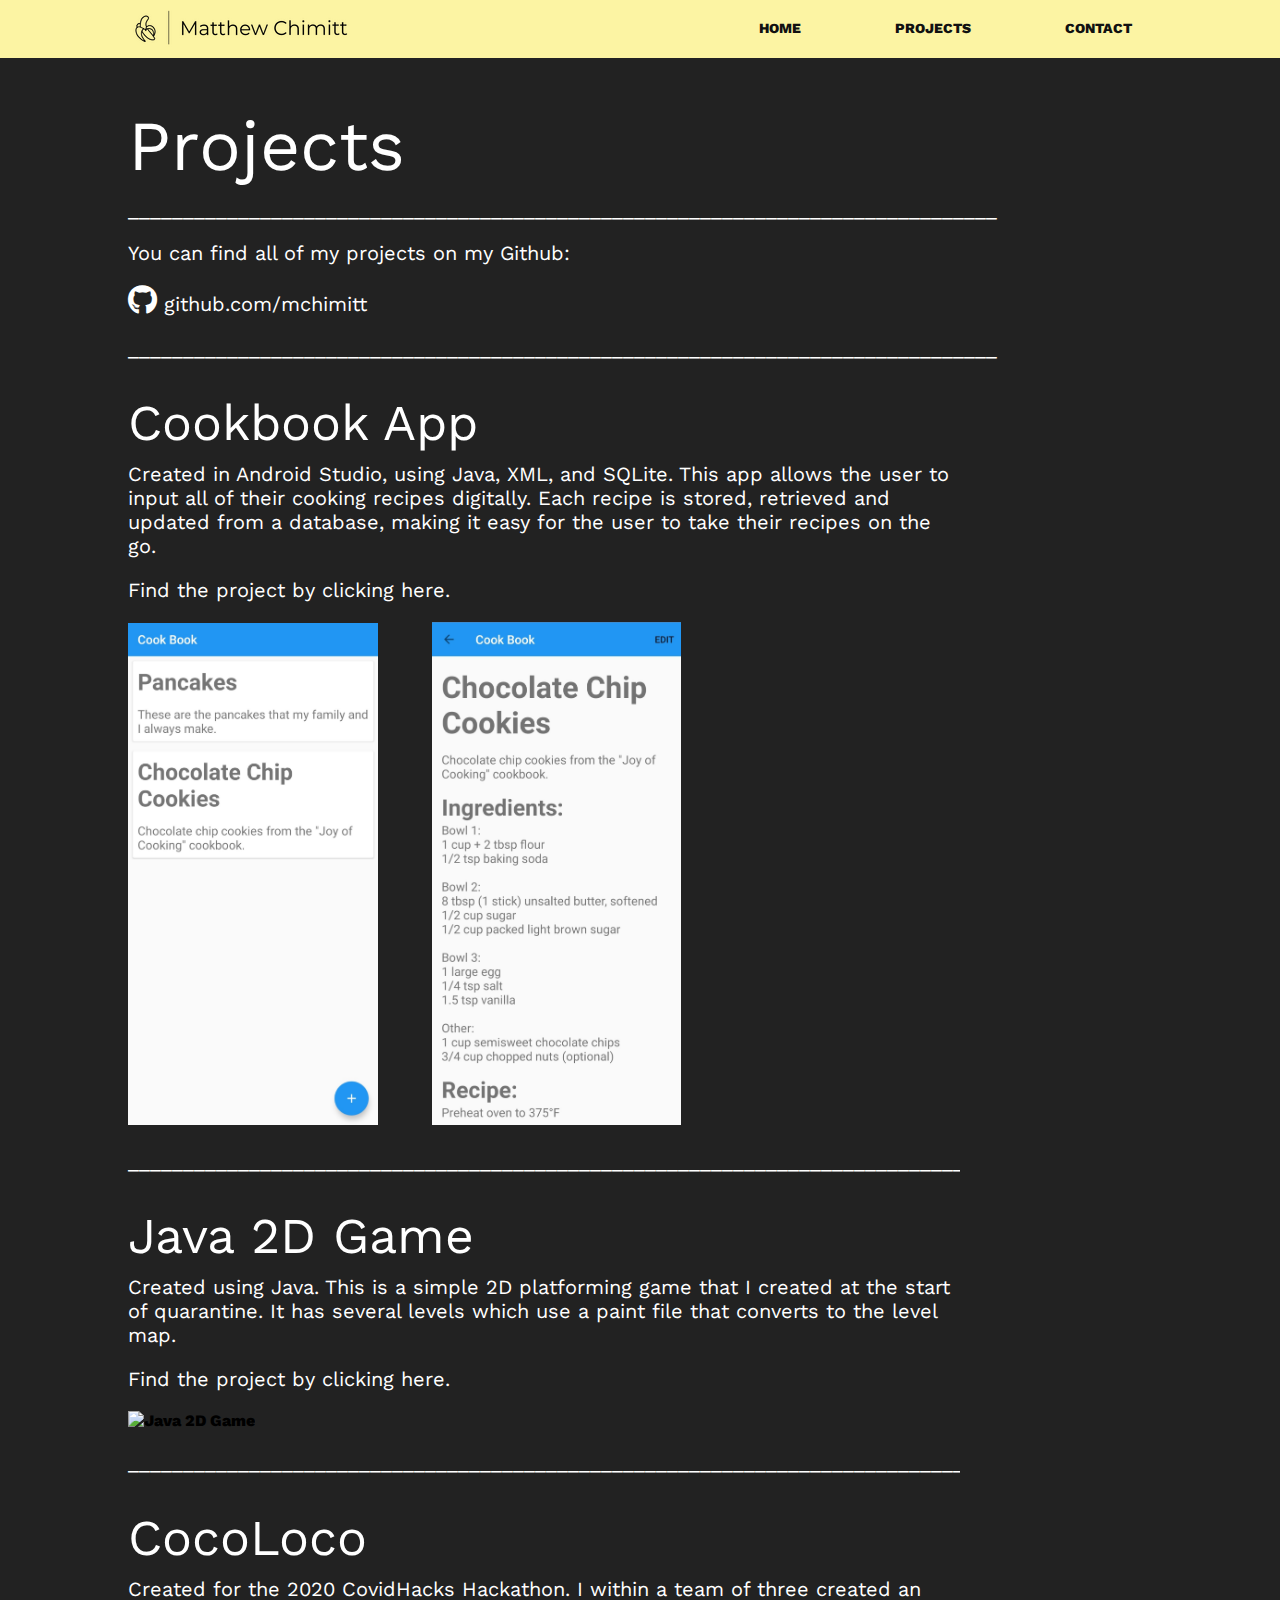
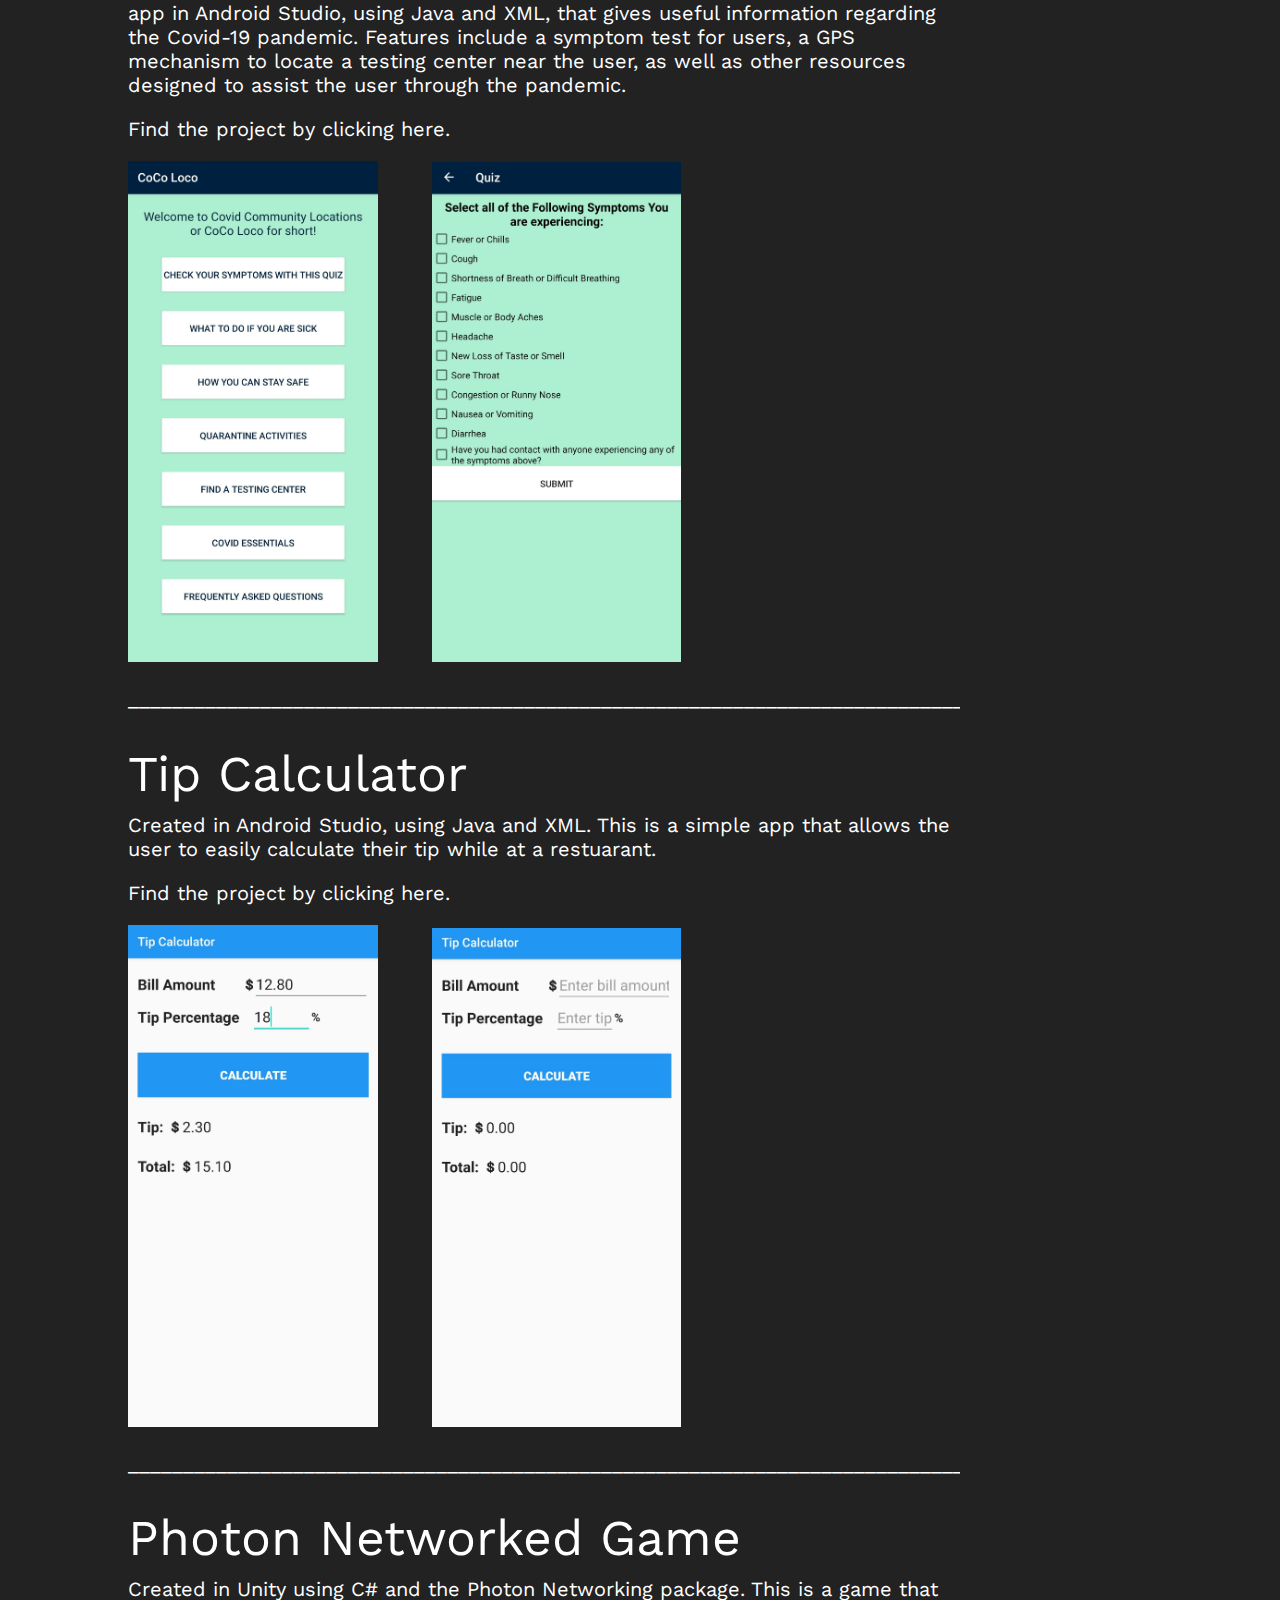
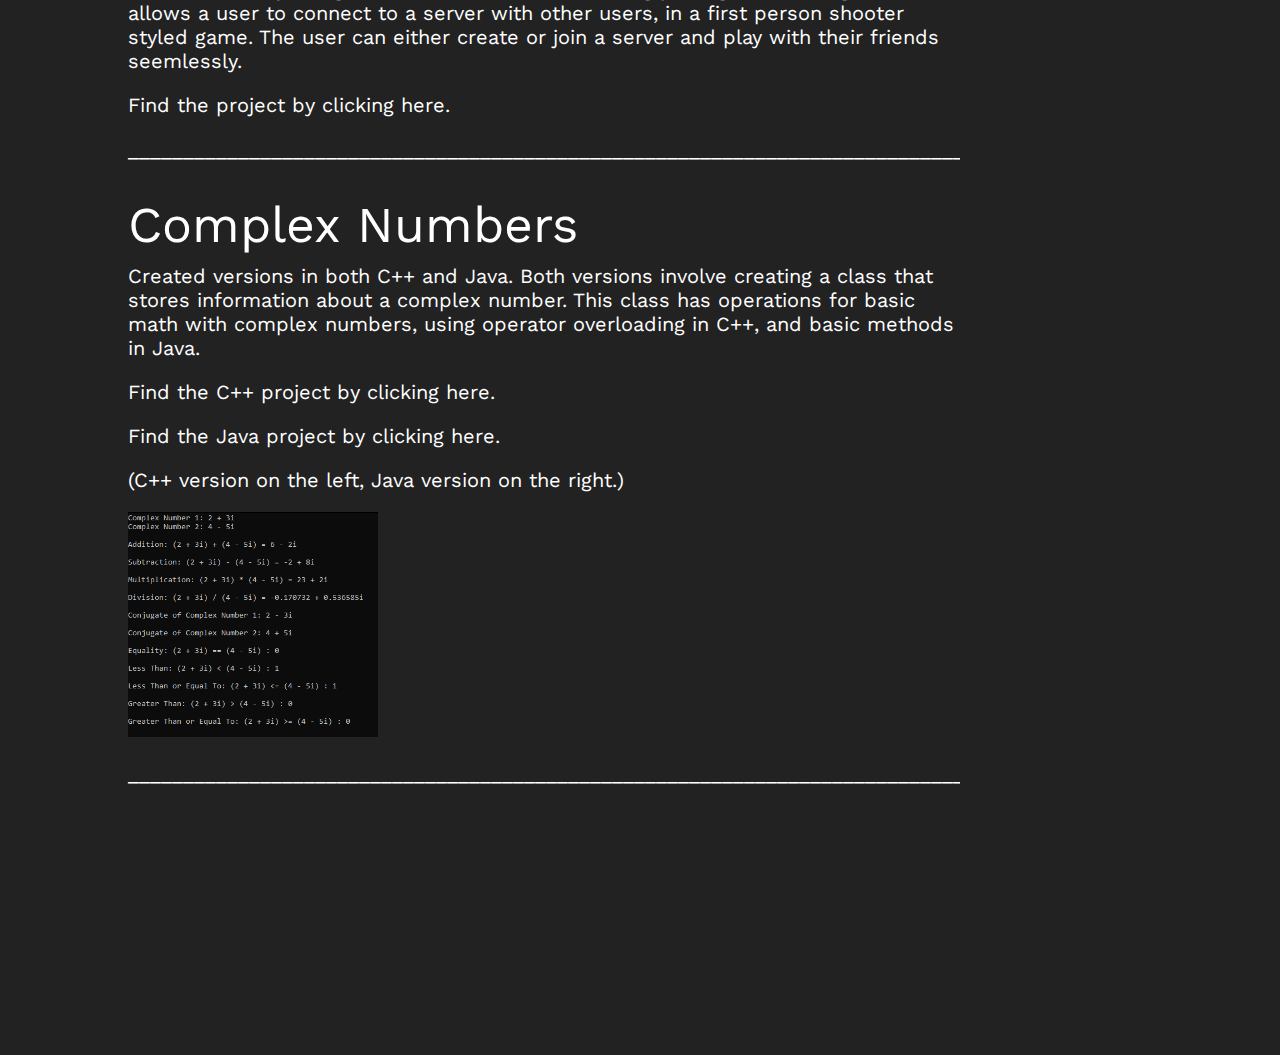
==== projects.html @ a4596c6a "Update projects.html" ====
<!DOCTYPE html>
<html lang="en">
<head>
    <meta charset="UTF-8">
    <meta http-equiv="X-UA-Compatible" content="IE=edge">
    <meta name="viewport" content="width=device-width, initial-scale=1.0">
    <link href = "https://fonts.googleapis.com/css?family-Work+San:300" >
    <link rel="stylesheet" href="main.css" type="text/css">
    <link rel="stylesheet" href="/css/all.min.css">
    <title>Projects</title>
</head>

<body>
    
    <header>
        <div class="container">
          <img src="sources/rsz_matthew_chimitt-logos_black.png" class="logo"></img>
    
          <nav>
            <ul>
              <li><a href="index.html">Home</a></li>
              <li><a href="projects.html">Projects</a></li>
              <li><a href="contact.html">Contact</a></li>
            </ul>
          </nav>
        </div>
    </header>
    <h1>Projects</h1>
    <p class="separator">_______________________________________________________________________________</p>
    <p>You can find all of my projects on my Github:</p>
    <p><a href="https://github.com/mchimitt"><i class="fab fa-github"></i> github.com/mchimitt</a> </p>
    <p class="separator">_______________________________________________________________________________</p>

    <div class="projects">

    <div class="projCookbook">
        <div class="projText">
            <h1>Cookbook App</h1>
            <p>Created in Android Studio, using Java, XML, and SQLite. This app allows the user to input all of their cooking recipes digitally. Each recipe is stored, retrieved and updated from a database, making it easy for the user to take their recipes on the go.</p>
            <p>Find the project by clicking here.</p>
        </div>
        <div class=projImages>
            <img class="cookbookImg1" src="sources/imgCookbook1.jpg" alt="Cookbook App">
            <img class="cookbookImg2" src="sources/imgCookbook2.jpg" alt="Cookbook App">
        </div>
    </div>
    <p class="separator">_______________________________________________________________________________</p>
    
    <div class="projJava2DGame">
        <div class="projText">
            <h1>Java 2D Game</h1>
            <p>Created using Java. This is a simple 2D platforming game that I created at the start of quarantine. It has several levels which use a paint file that converts to the level map.</p>
            <p>Find the project by clicking here.</p>
        </div>
        <div class=projImages>
            <img src="" alt="Java 2D Game">
            <!--TODO: GET PICTURES-->
        </div>
    </div>
    <p class="separator">_______________________________________________________________________________</p>
    
    <div class="projCocoLoco">
        <div class="projText">
            <h1>CocoLoco</h1>
            <p>Created for the 2020 CovidHacks Hackathon. I within a team of three created an app in Android Studio, using Java and XML, that gives useful information regarding the Covid-19 pandemic. Features include a symptom test for users, a GPS mechanism to locate a testing center near the user, as well as other resources designed to assist the user through the pandemic.</p>
            <p><a href="https://github.com/mchimitt/CoCo-Loco">Find the project by clicking here.</a></p>
        </div>
        <div class="projImages">
            <img src="sources/cocolocoimg1.jpg" alt="CocoLoco">
            <img src="sources/cocolocoimg2.jpg" alt="CocoLoco">
        </div>
    </div>
    <p class="separator">_______________________________________________________________________________</p>

    <div class="projTipCalculator">
        <div class="projText">
            <h1>Tip Calculator</h1>
            <p>Created in Android Studio, using Java and XML. This is a simple app that allows the user to easily calculate their tip while at a restuarant.</p>
            <p>Find the project by clicking here.</p>
        </div>
        <div class="projImages">
            <img src="sources/Tip Calculator 1.jpg" alt="Tip Calculator">
            <img src="sources/Tip Calculator 2.jpg" alt="Tip Calculator">
        </div>
    </div>
    <p class="separator">_______________________________________________________________________________</p>

    <div class="photonNetworkingGame">
        <div class="projText">
            <h1>Photon Networked Game</h1>
            <p>Created in Unity using C# and the Photon Networking package. This is a game that allows a user to connect to a server with other users, in a first person shooter styled game. The user can either create or join a server and play with their friends seemlessly.</p>
            <p>Find the project by clicking here.</p>
        </div>
        <div class="projImages">

        </div>
    </div>
    <p class="separator">_______________________________________________________________________________</p>

    <div class="complexNumbers">
        <div class="projText">
            <h1>Complex Numbers</h1>
            <p>Created versions in both C++ and Java. Both versions involve creating a class that stores information about a complex number. This class has operations for basic math with complex numbers, using operator overloading in C++, and basic methods in Java.</p>
            <p><a href="https://github.com/mchimitt/Complex-Numbers-C-Plus-Plus">Find the C++ project by clicking here.</a></p>
            <p>Find the Java project by clicking here.</p> 
            <p>(C++ version on the left, Java version on the right.)</p>
        </div>
        <div class="projImages">
            <img src="sources/Complex Number C++.PNG" alt="C++ Complex Number">
        </div>
    </div>
    <p class="separator">_______________________________________________________________________________</p>

    </div>
</body>
</html>
---- main.css ----
@import url('https://fonts.googleapis.com/css?family=Work+Sans:400,600'); 
body {
	margin: 0;
	background: #222;
	font-family: 'Work Sans', sans-serif;
	font-weight: 800;
    padding-bottom: 250px;
}


.container {
	width: 80%;
	margin: 0 auto;
  /* FOR A SEMI WORKING STICKY NAVIGATION BAR, PUT position: fixed HERE */
  /* KINDA BREAKS THE NAV BAR THOUGH SO TREAD WITH CAUTION */
}

header {
  background: #FCF4A3;
}

header::after {
  content: '';
  display: table;
  clear: both;
}

.logo {
  float: left;
  padding: 10px 0;
}

nav {
  float: right;
}

nav ul, ul {
  margin: 0;
  padding: 0;
  list-style: none;
}

nav li {
  display: inline-block;
  margin-left: 70px;
  padding-top: 18px;

  position: relative;
}

nav a {
  color: rgb(17, 17, 17);
  text-decoration: none;
  text-transform: uppercase;
  font-size: 14px;
}

nav a:hover {
  color: #000;
}

nav a::before {
  content: '';
  display: block;
  height: 5px;
  background-color: #444;

  position: absolute;
  top: 0;
  width: 0%;

  transition: all ease-in-out 250ms;
}

nav a:hover::before {
  width: 100%;
}

h1{
    color:white;
    font-size: 70px;
    padding-left: 10%;
    margin-bottom: -10px;
    font-weight: normal;
}

p{
    color: white;
    padding-left: 10%;
    margin-right: 25%;  
    font-size: 20px;
    font-weight: normal;
    overflow: -moz-hidden-unscrollable;
}

li{
    display: inline-block;
    margin-right: 20px;
    padding-top: 18px;
  
    position: relative;
}

i{
    font-size: 30px;
    color: white;

}

.separator{
  color: white;
  padding-left: 10%;
  margin-right: 25%;  
  font-size: 20px;
  font-weight: normal;
  overflow: -moz-hidden-unscrollable;
}

#portfolioIcons{
    margin-left: 10%;
}

.profile_pic{
    float: right;
    width:20%;
    height:20%;
    padding-left: 50px;
    margin-right: 15%;
}

.info{
    overflow: auto;
}

a:hover { text-decoration: none; }    
a:active { text-decoration: none; }
a{
    text-decoration: none;
    color: white;
}

div.projects h1{
    color:white;
    font-size: 50px;
}

div.projects img {
    width:30%;
    height:30%;
    margin-right: 50px;
}

div.projects p{
    overflow: auto;
    margin-right: 25%;  
}

div.projImages {
    margin-left: 10%;
    margin-right: 25%;
}

::-webkit-scrollbar{
    width: 12px;
}

::-webkit-scrollbar-thumb{
    background: #FCF4A3;
    border-radius: 6px;
}
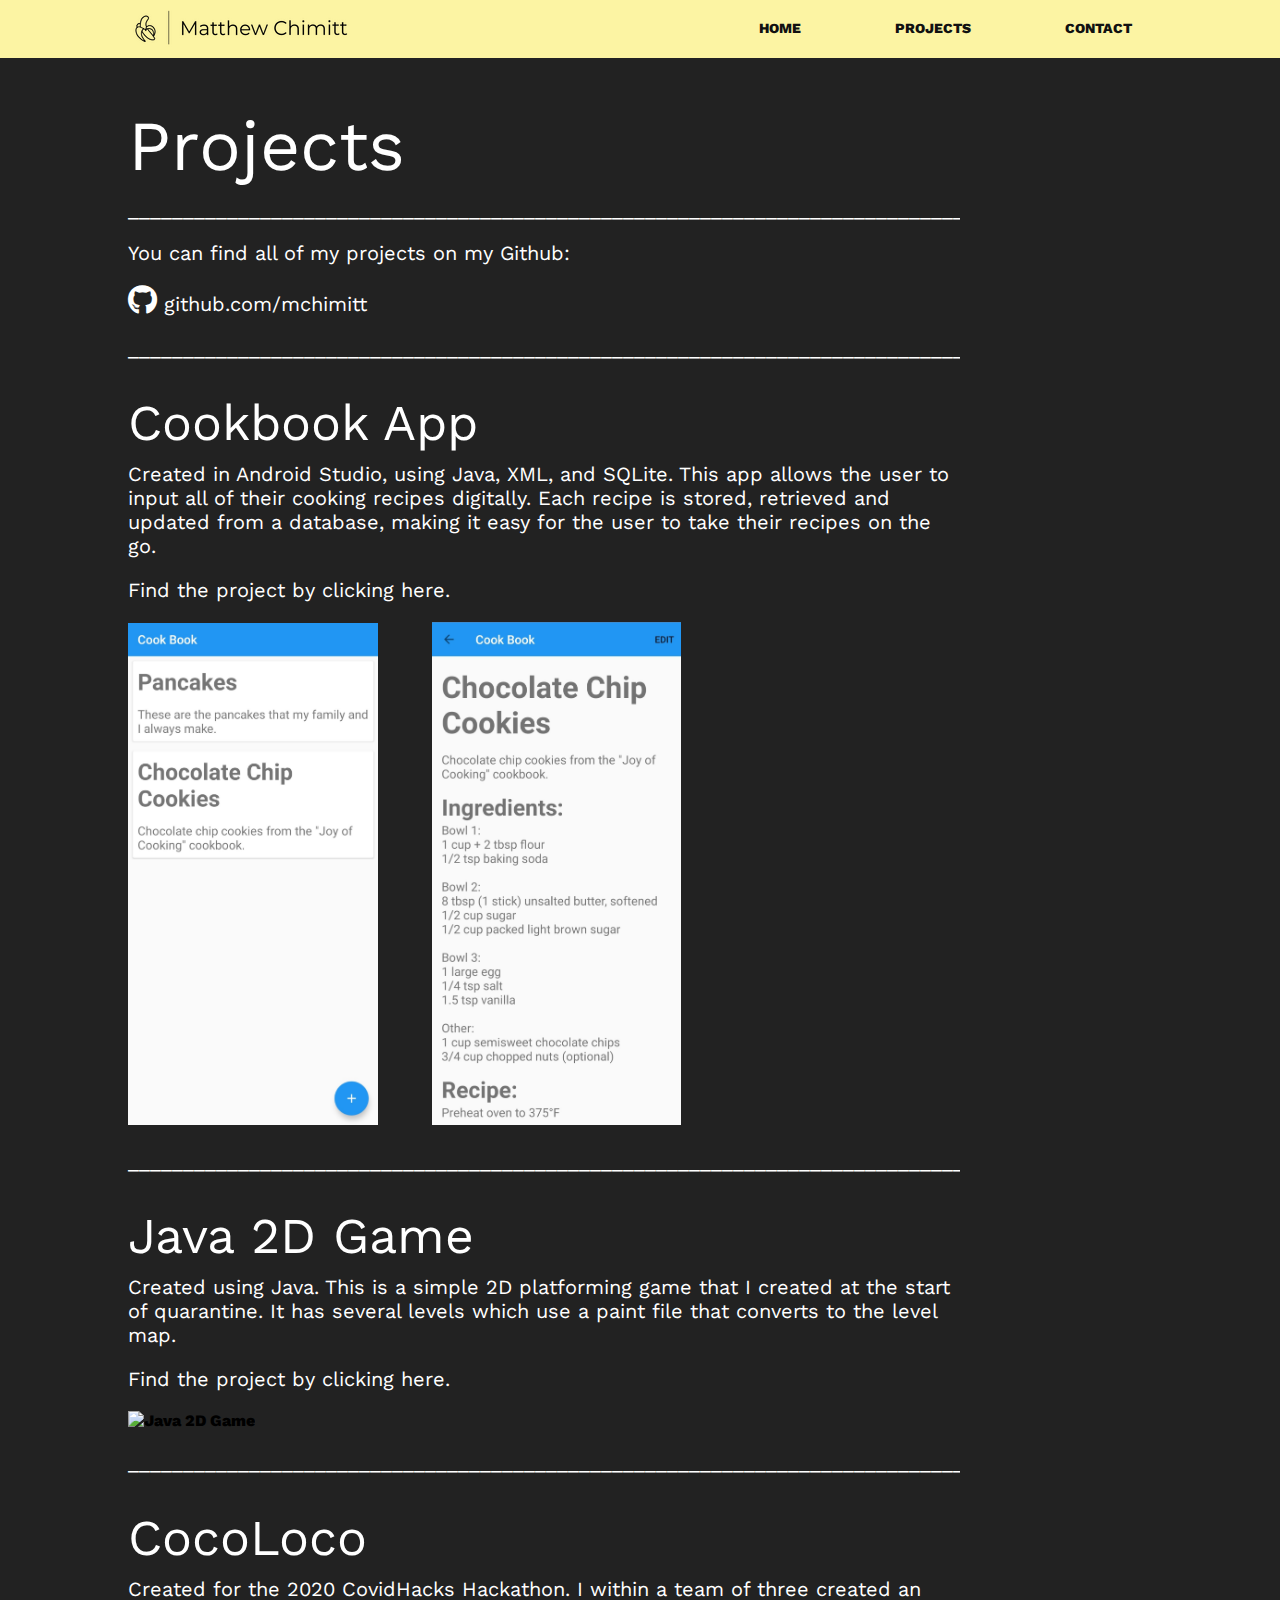
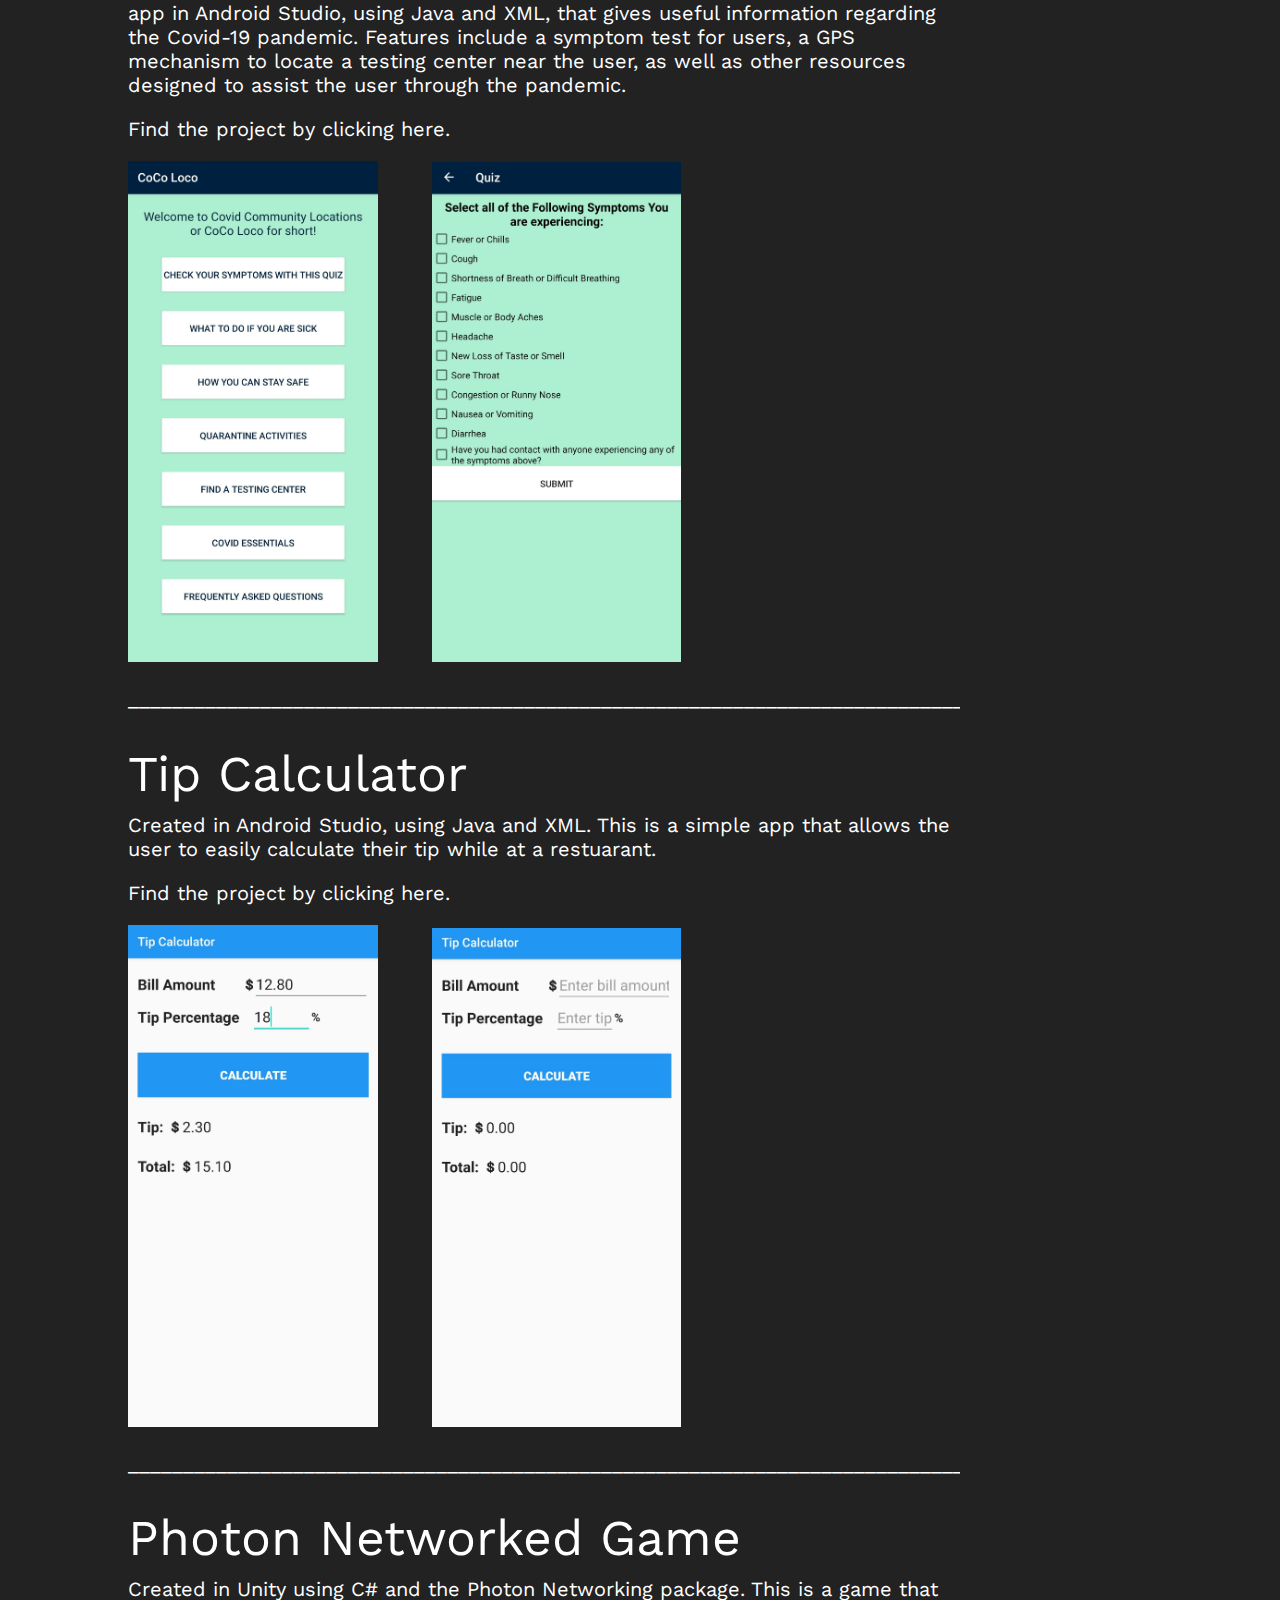
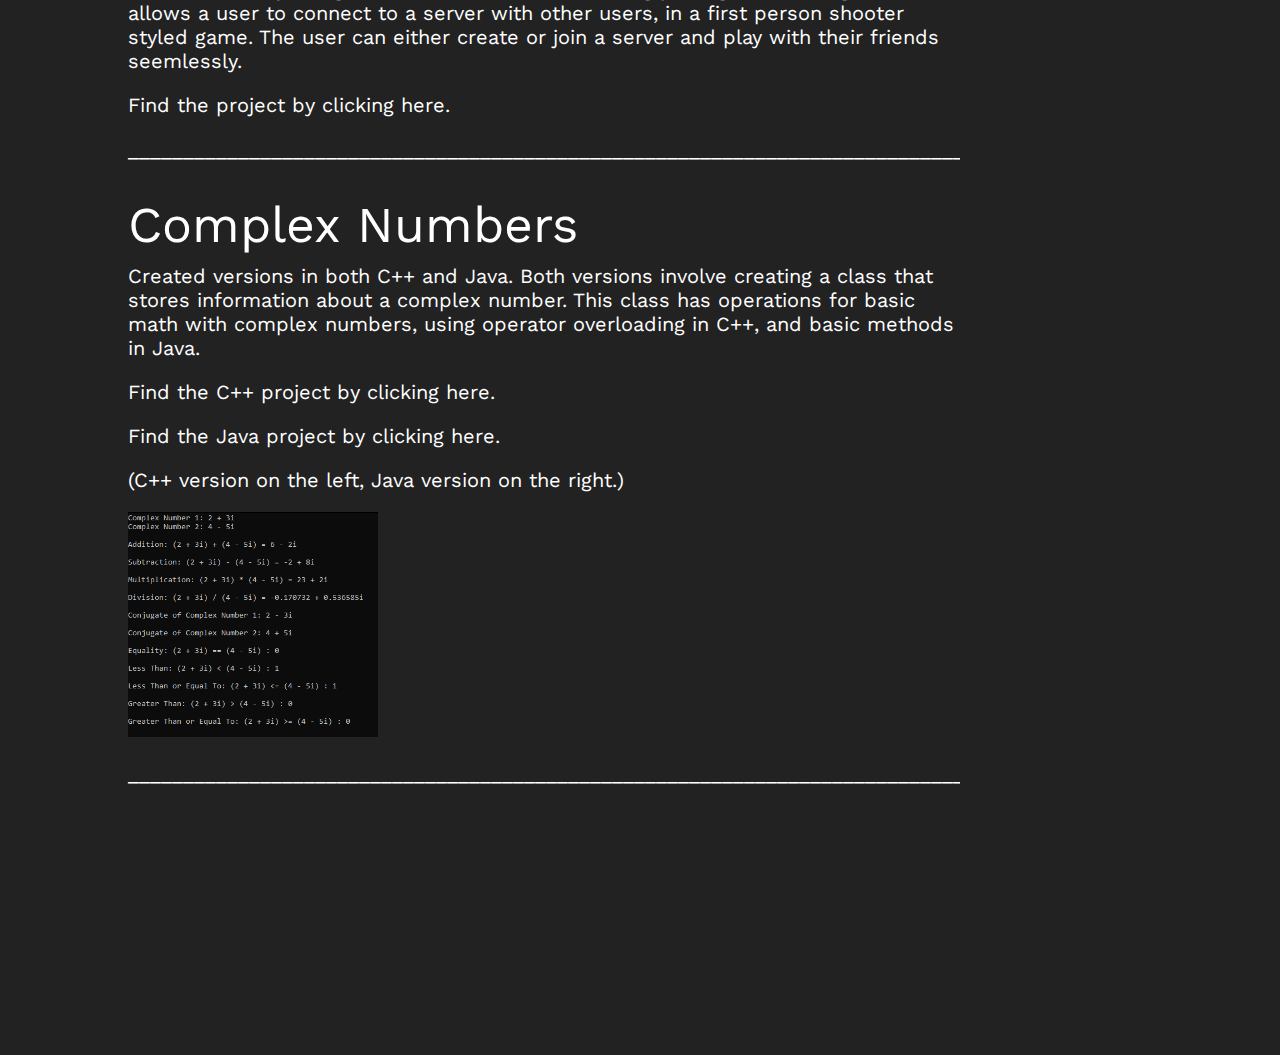
==== commit 0ef9d323: "Update projects.html" ====
--- a/projects.html
+++ b/projects.html
@@ -26,10 +26,10 @@
         </div>
     </header>
     <h1>Projects</h1>
-    <p class="separator">_______________________________________________________________________________</p>
+    <div class="separator"><p>_______________________________________________________________________________</p></div>
     <p>You can find all of my projects on my Github:</p>
     <p><a href="https://github.com/mchimitt"><i class="fab fa-github"></i> github.com/mchimitt</a> </p>
-    <p class="separator">_______________________________________________________________________________</p>
+    <div class="separator"><p>_______________________________________________________________________________</p></div>
 
     <div class="projects">
 
@@ -44,7 +44,7 @@
             <img class="cookbookImg2" src="sources/imgCookbook2.jpg" alt="Cookbook App">
         </div>
     </div>
-    <p class="separator">_______________________________________________________________________________</p>
+    <div class="separator"><p>_______________________________________________________________________________</p></div>
     
     <div class="projJava2DGame">
         <div class="projText">
@@ -57,7 +57,7 @@
             <!--TODO: GET PICTURES-->
         </div>
     </div>
-    <p class="separator">_______________________________________________________________________________</p>
+    <div class="separator"><p>_______________________________________________________________________________</p></div>
     
     <div class="projCocoLoco">
         <div class="projText">
@@ -70,7 +70,7 @@
             <img src="sources/cocolocoimg2.jpg" alt="CocoLoco">
         </div>
     </div>
-    <p class="separator">_______________________________________________________________________________</p>
+    <div class="separator"><p>_______________________________________________________________________________</p></div>
 
     <div class="projTipCalculator">
         <div class="projText">
@@ -83,7 +83,7 @@
             <img src="sources/Tip Calculator 2.jpg" alt="Tip Calculator">
         </div>
     </div>
-    <p class="separator">_______________________________________________________________________________</p>
+    <div class="separator"><p>_______________________________________________________________________________</p></div>
 
     <div class="photonNetworkingGame">
         <div class="projText">
@@ -95,7 +95,7 @@
 
         </div>
     </div>
-    <p class="separator">_______________________________________________________________________________</p>
+    <div class="separator"><p>_______________________________________________________________________________</p></div>
 
     <div class="complexNumbers">
         <div class="projText">
@@ -109,8 +109,8 @@
             <img src="sources/Complex Number C++.PNG" alt="C++ Complex Number">
         </div>
     </div>
-    <p class="separator">_______________________________________________________________________________</p>
-
+    <div class="separator"><p>_______________________________________________________________________________</p></div>
+    
     </div>
 </body>
 </html>
--- a/main.css
+++ b/main.css
@@ -90,7 +90,7 @@
     margin-right: 25%;  
     font-size: 20px;
     font-weight: normal;
-    overflow: -moz-hidden-unscrollable;
+    overflow: hidden;
 }
 
 li{
@@ -105,15 +105,6 @@
     font-size: 30px;
     color: white;
 
-}
-
-.separator{
-  color: white;
-  padding-left: 10%;
-  margin-right: 25%;  
-  font-size: 20px;
-  font-weight: normal;
-  overflow: -moz-hidden-unscrollable;
 }
 
 #portfolioIcons{
@@ -151,7 +142,7 @@
 }
 
 div.projects p{
-    overflow: auto;
+    overflow: clip;
     margin-right: 25%;  
 }
 
@@ -169,5 +160,16 @@
     border-radius: 6px;
 }
 
+/*
+div.separator {
+    color: white;
+    padding-left: 10%;
+    
+    margin-right: 25%;  
+    font-size: 20px;
+    font-weight: normal;
+    overflow: hidden;
+}
+*/
 
 
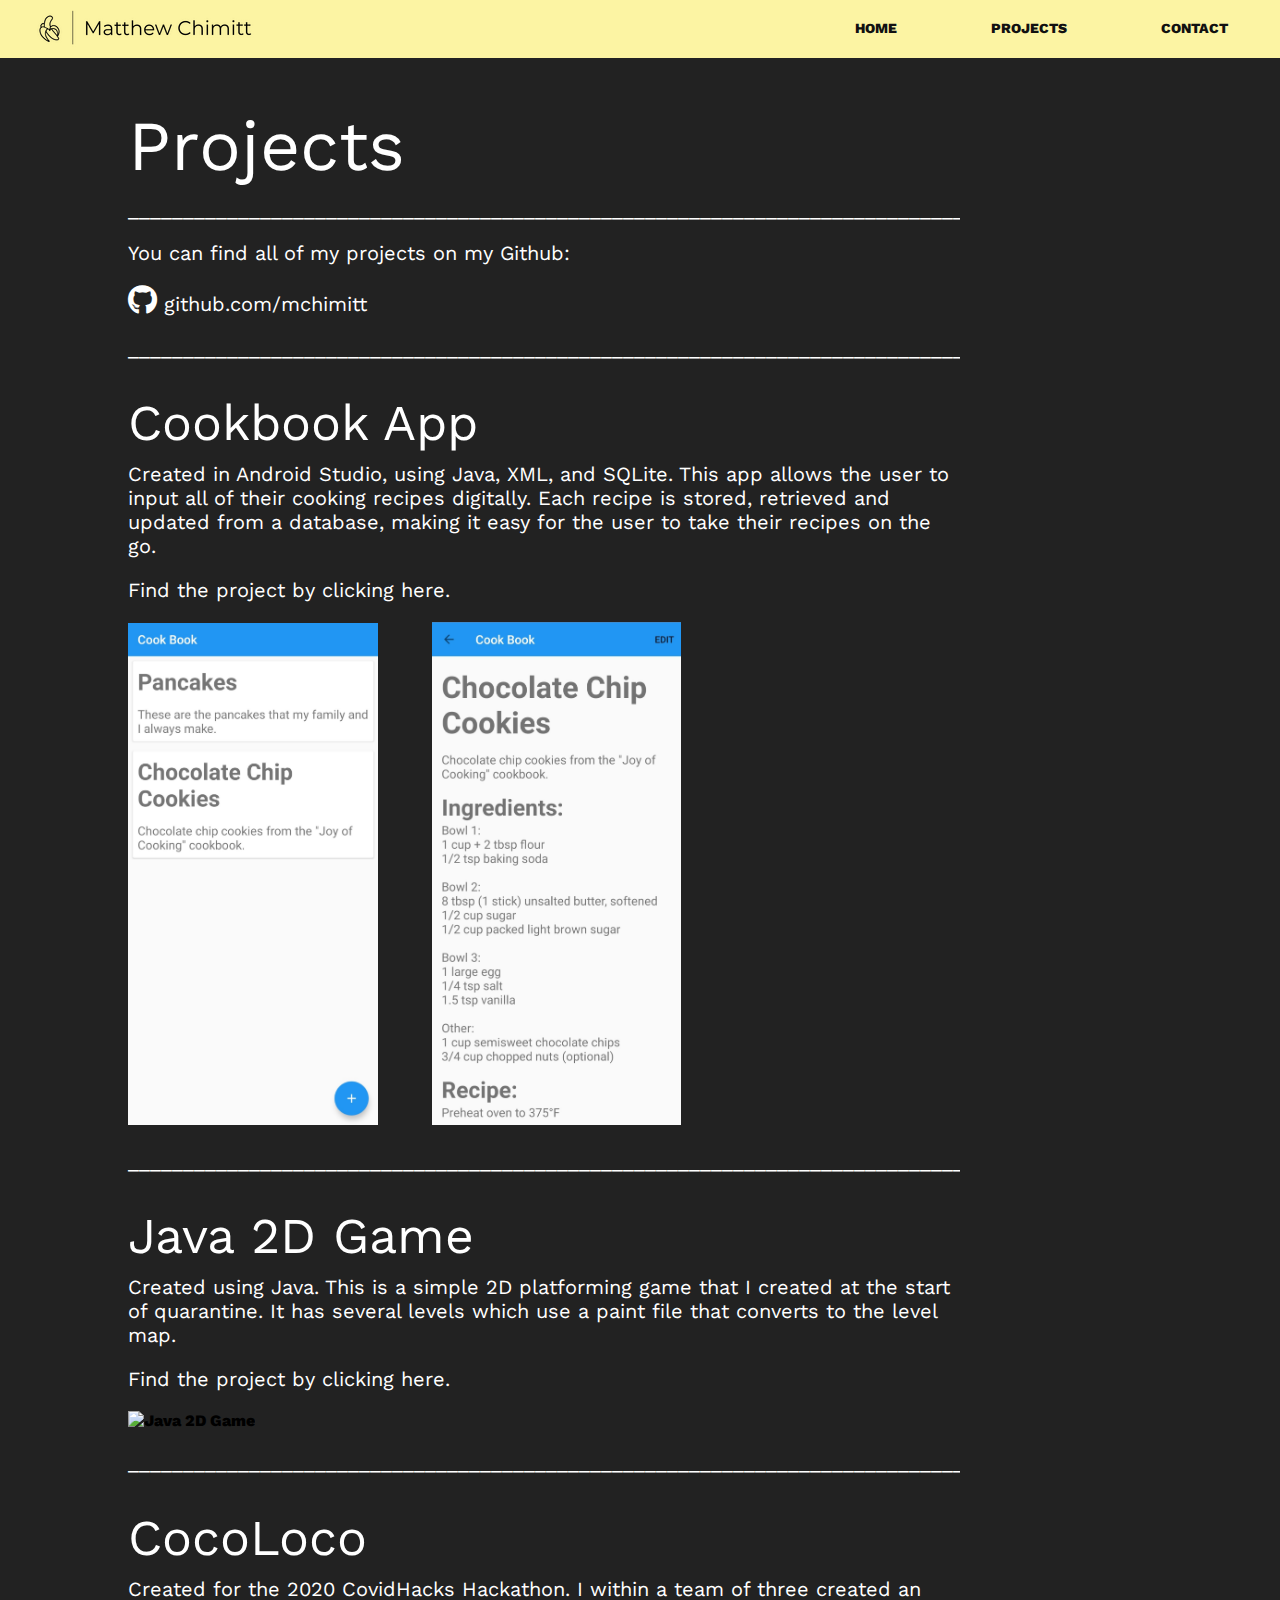
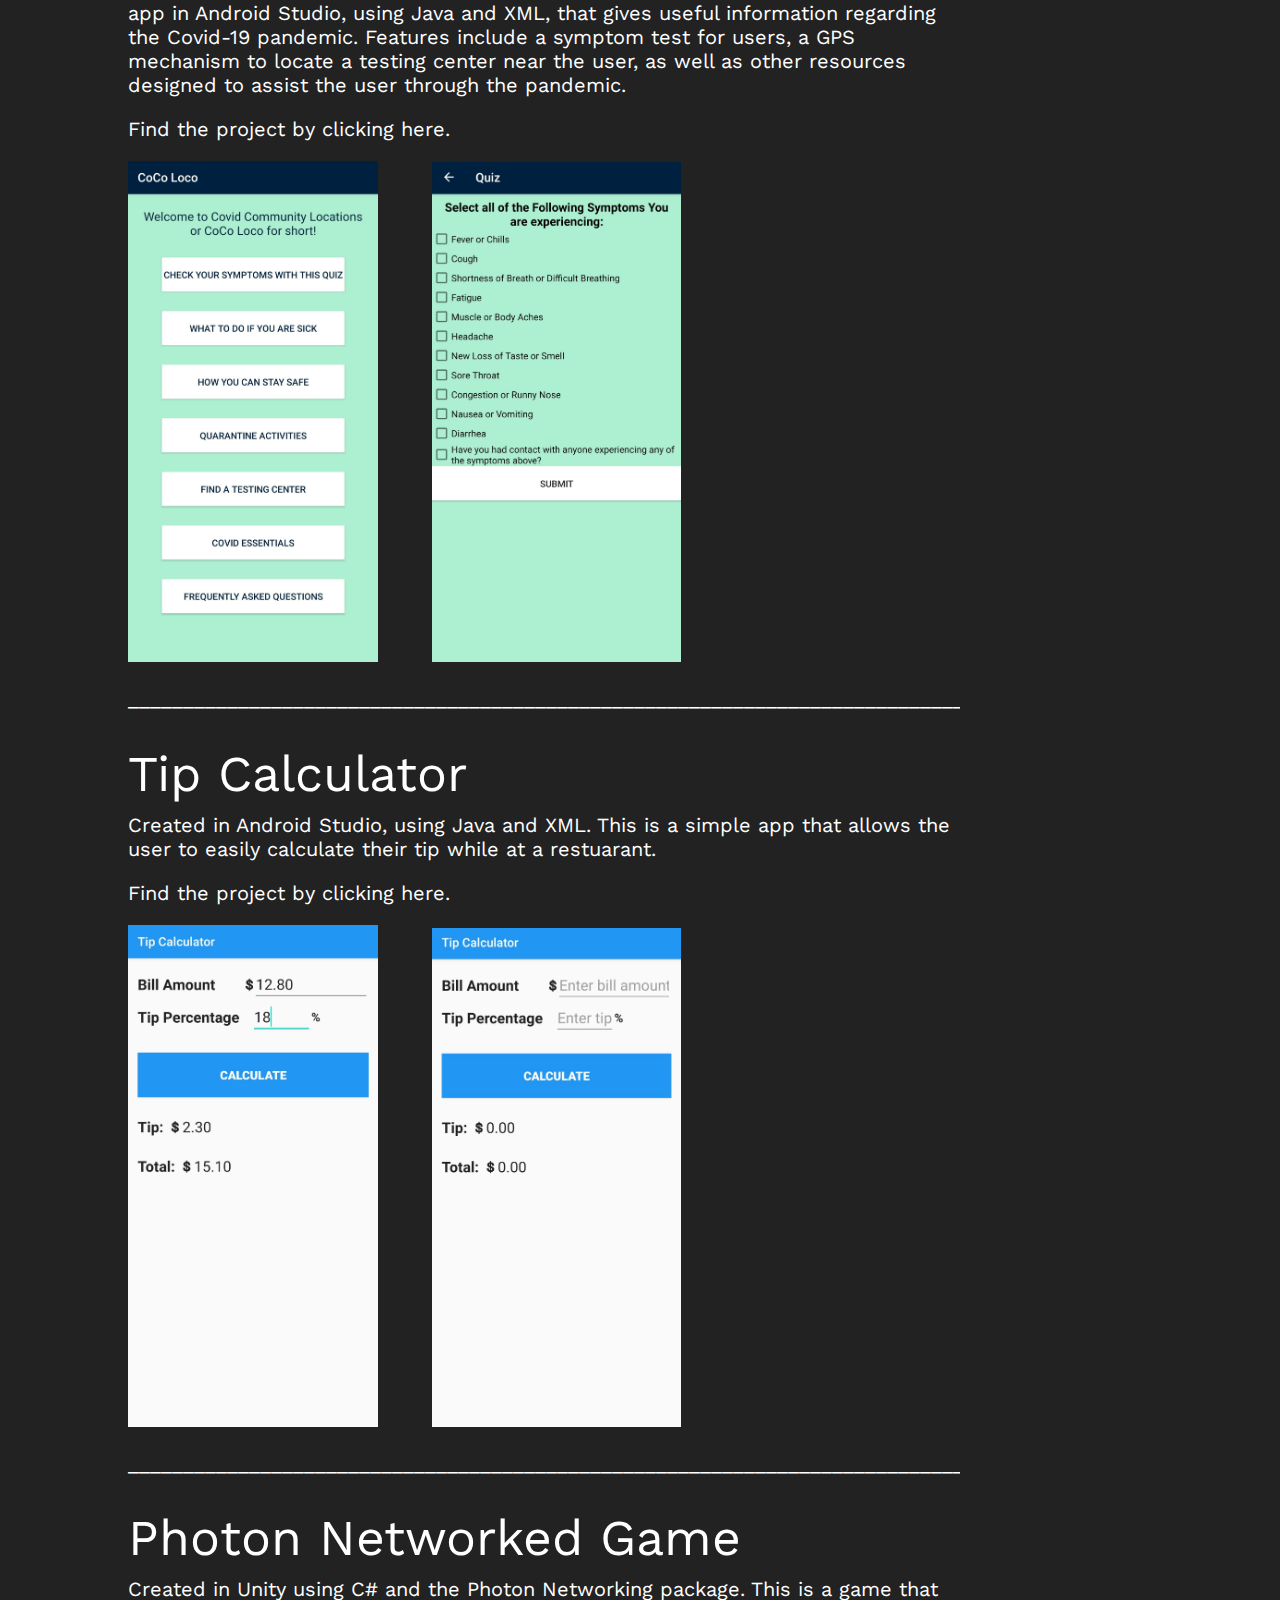
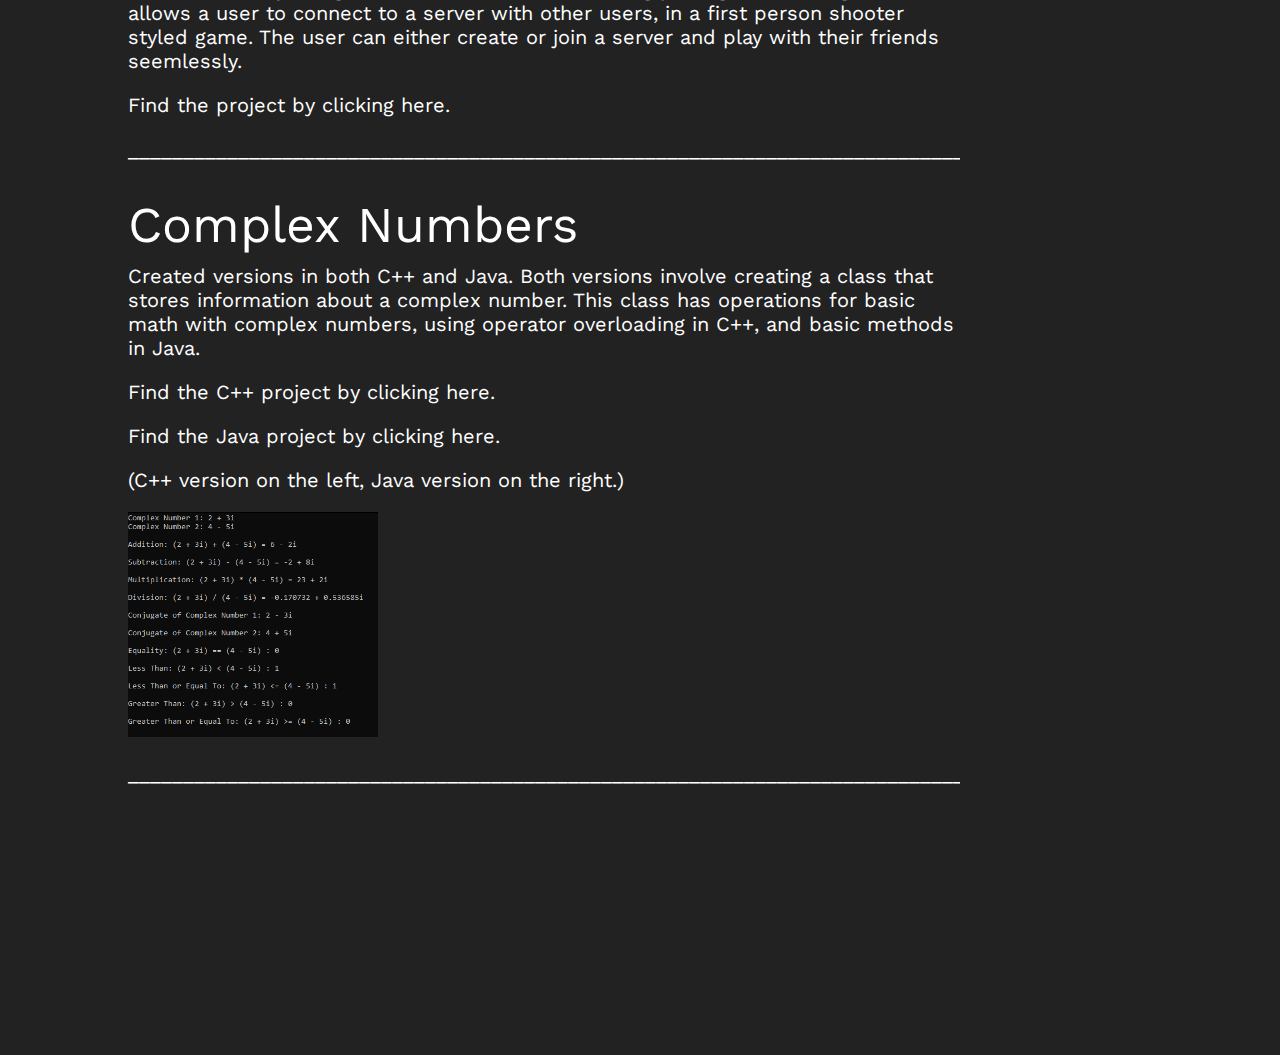
==== commit 9fb7be5d: "Updated projects.html" ====
--- a/projects.html
+++ b/projects.html
@@ -50,7 +50,7 @@
         <div class="projText">
             <h1>Java 2D Game</h1>
             <p>Created using Java. This is a simple 2D platforming game that I created at the start of quarantine. It has several levels which use a paint file that converts to the level map.</p>
-            <p>Find the project by clicking here.</p>
+            <p><a href="https://github.com/mchimitt/Java2DGame">Find the project by clicking here.</a></p>
         </div>
         <div class=projImages>
             <img src="" alt="Java 2D Game">
--- a/main.css
+++ b/main.css
@@ -9,7 +9,7 @@
 
 
 .container {
-	width: 80%;
+	width: 95%;
 	margin: 0 auto;
   /* FOR A SEMI WORKING STICKY NAVIGATION BAR, PUT position: fixed HERE */
   /* KINDA BREAKS THE NAV BAR THOUGH SO TREAD WITH CAUTION */
@@ -32,6 +32,7 @@
 
 nav {
   float: right;
+  
 }
 
 nav ul, ul {
@@ -44,6 +45,7 @@
   display: inline-block;
   margin-left: 70px;
   padding-top: 18px;
+  padding-bottom: 18px;
 
   position: relative;
 }
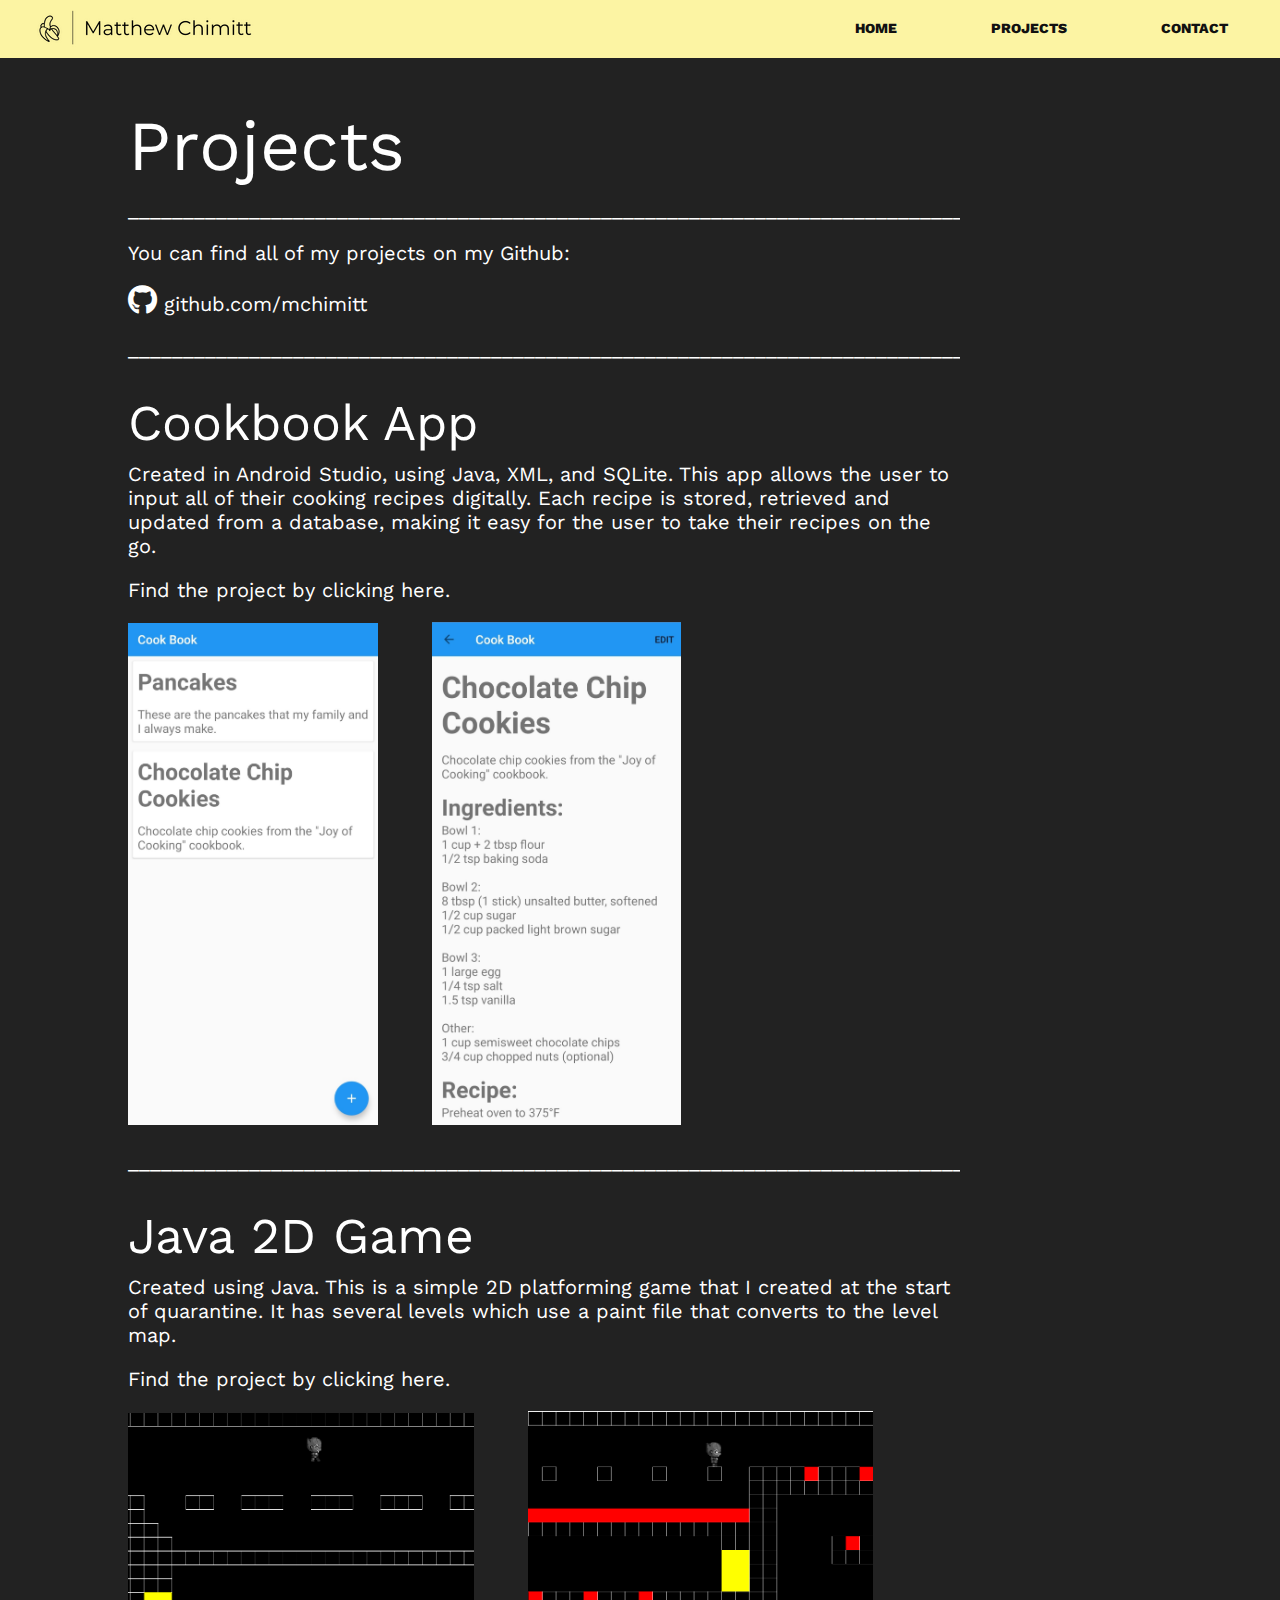
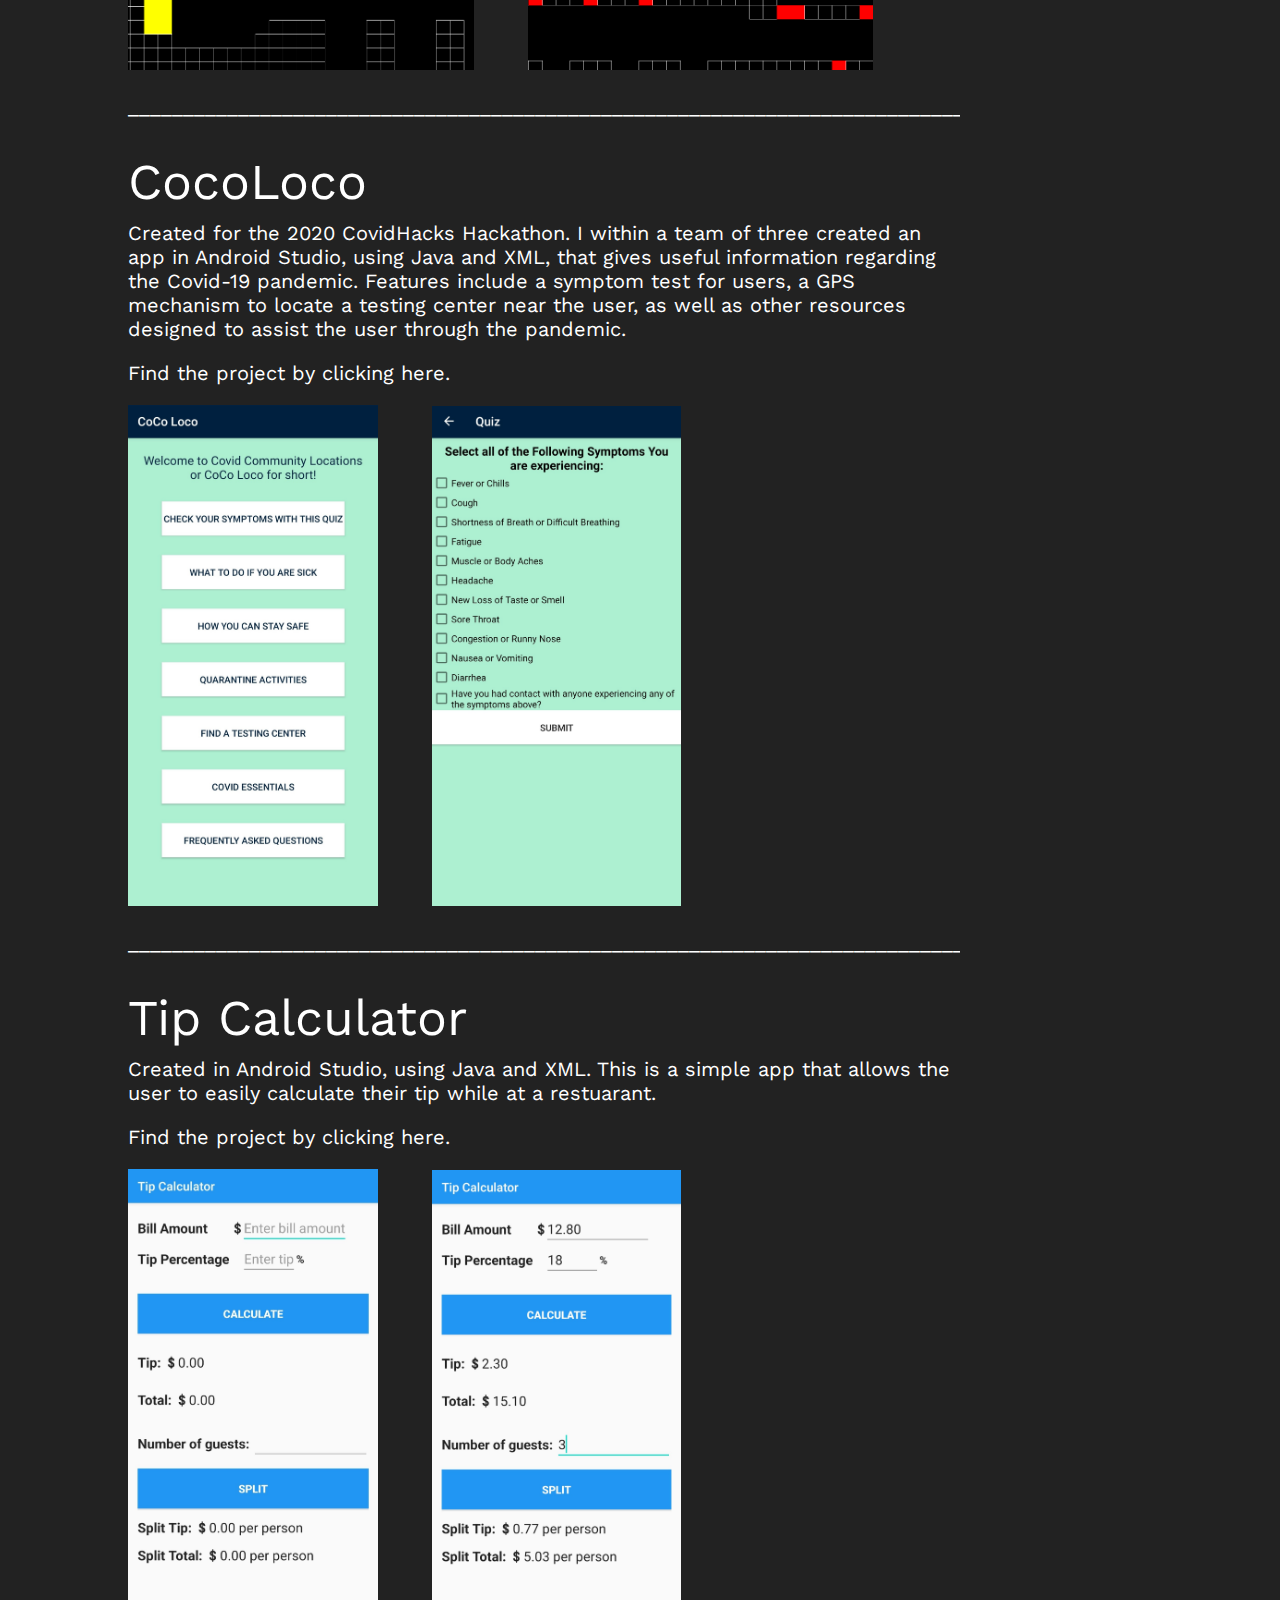
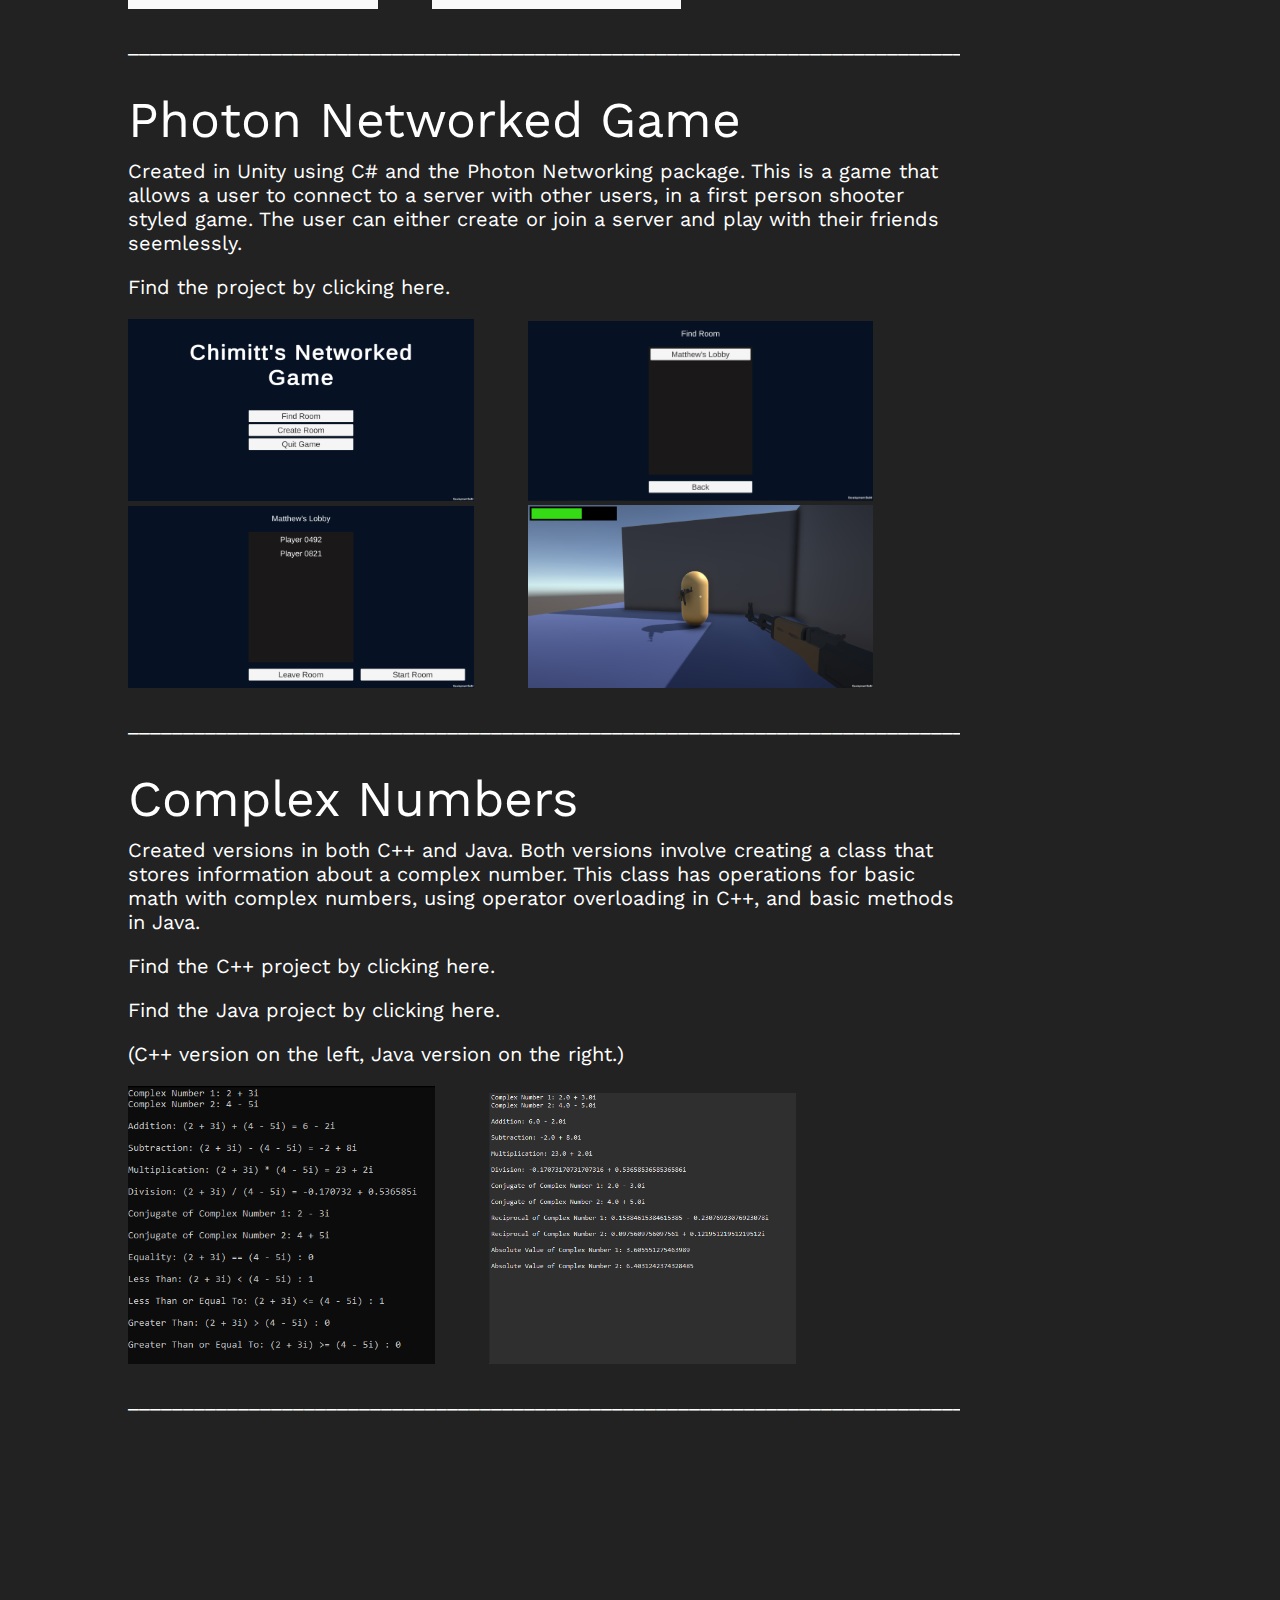
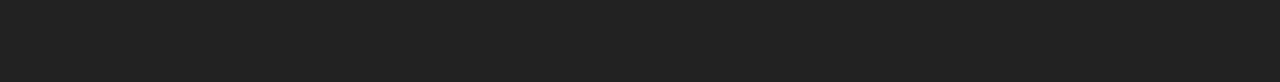
==== commit 48a28a80: "Updated images and styles" ====
--- a/projects.html
+++ b/projects.html
@@ -37,9 +37,9 @@
         <div class="projText">
             <h1>Cookbook App</h1>
             <p>Created in Android Studio, using Java, XML, and SQLite. This app allows the user to input all of their cooking recipes digitally. Each recipe is stored, retrieved and updated from a database, making it easy for the user to take their recipes on the go.</p>
-            <p>Find the project by clicking here.</p>
+            <p><a href="https://github.com/mchimitt/CookBook">Find the project by clicking here.</a></p>
         </div>
-        <div class=projImages>
+        <div class=mobileImages>
             <img class="cookbookImg1" src="sources/imgCookbook1.jpg" alt="Cookbook App">
             <img class="cookbookImg2" src="sources/imgCookbook2.jpg" alt="Cookbook App">
         </div>
@@ -52,9 +52,9 @@
             <p>Created using Java. This is a simple 2D platforming game that I created at the start of quarantine. It has several levels which use a paint file that converts to the level map.</p>
             <p><a href="https://github.com/mchimitt/Java2DGame">Find the project by clicking here.</a></p>
         </div>
-        <div class=projImages>
-            <img src="" alt="Java 2D Game">
-            <!--TODO: GET PICTURES-->
+        <div class=gameImages>
+            <img src="sources/java2dgame1.PNG" alt="Java 2D Game">
+            <img src="sources/java2dgame2.PNG" alt="Java 2D Game">
         </div>
     </div>
     <div class="separator"><p>_______________________________________________________________________________</p></div>
@@ -65,7 +65,7 @@
             <p>Created for the 2020 CovidHacks Hackathon. I within a team of three created an app in Android Studio, using Java and XML, that gives useful information regarding the Covid-19 pandemic. Features include a symptom test for users, a GPS mechanism to locate a testing center near the user, as well as other resources designed to assist the user through the pandemic.</p>
             <p><a href="https://github.com/mchimitt/CoCo-Loco">Find the project by clicking here.</a></p>
         </div>
-        <div class="projImages">
+        <div class="mobileImages">
             <img src="sources/cocolocoimg1.jpg" alt="CocoLoco">
             <img src="sources/cocolocoimg2.jpg" alt="CocoLoco">
         </div>
@@ -76,9 +76,9 @@
         <div class="projText">
             <h1>Tip Calculator</h1>
             <p>Created in Android Studio, using Java and XML. This is a simple app that allows the user to easily calculate their tip while at a restuarant.</p>
-            <p>Find the project by clicking here.</p>
+            <p><a href="https://github.com/mchimitt/TipCalculator">Find the project by clicking here.</a></p>
         </div>
-        <div class="projImages">
+        <div class="mobileImages">
             <img src="sources/Tip Calculator 1.jpg" alt="Tip Calculator">
             <img src="sources/Tip Calculator 2.jpg" alt="Tip Calculator">
         </div>
@@ -89,10 +89,15 @@
         <div class="projText">
             <h1>Photon Networked Game</h1>
             <p>Created in Unity using C# and the Photon Networking package. This is a game that allows a user to connect to a server with other users, in a first person shooter styled game. The user can either create or join a server and play with their friends seemlessly.</p>
-            <p>Find the project by clicking here.</p>
+            <p><a href="https://github.com/mchimitt/Photon-Networked-Game">Find the project by clicking here.</a></p>
         </div>
-        <div class="projImages">
-
+        <div class="gameImages">
+            <img src="sources/photon1.PNG">
+            <img src="sources/photon2.PNG">
+        </div>
+        <div class="gameImages">
+            <img src="sources/photon3.PNG">
+            <img src="sources/photon4.PNG">
         </div>
     </div>
     <div class="separator"><p>_______________________________________________________________________________</p></div>
@@ -102,11 +107,12 @@
             <h1>Complex Numbers</h1>
             <p>Created versions in both C++ and Java. Both versions involve creating a class that stores information about a complex number. This class has operations for basic math with complex numbers, using operator overloading in C++, and basic methods in Java.</p>
             <p><a href="https://github.com/mchimitt/Complex-Numbers-C-Plus-Plus">Find the C++ project by clicking here.</a></p>
-            <p>Find the Java project by clicking here.</p> 
+            <p><a href="https://github.com/mchimitt/Complex-Numbers-Java">Find the Java project by clicking here.</a></p> 
             <p>(C++ version on the left, Java version on the right.)</p>
         </div>
         <div class="projImages">
-            <img src="sources/Complex Number C++.PNG" alt="C++ Complex Number">
+            <img src="sources/Complex Number C++.PNG" alt="C++ Complex Number" >
+            <img class="complexjava" src="sources/Complex Numbers Java.PNG" alt="Java Complex Number" >
         </div>
     </div>
     <div class="separator"><p>_______________________________________________________________________________</p></div>
--- a/main.css
+++ b/main.css
@@ -150,7 +150,17 @@
 
 div.projImages {
     margin-left: 10%;
+    margin-right: 10%;
+}
+
+div.mobileImages {
+    margin-left: 10%;
     margin-right: 25%;
+}
+
+div.gameImages {
+    margin-left: 10%;
+    margin-right: auto;
 }
 
 ::-webkit-scrollbar{
@@ -173,5 +183,3 @@
     overflow: hidden;
 }
 */
-
-
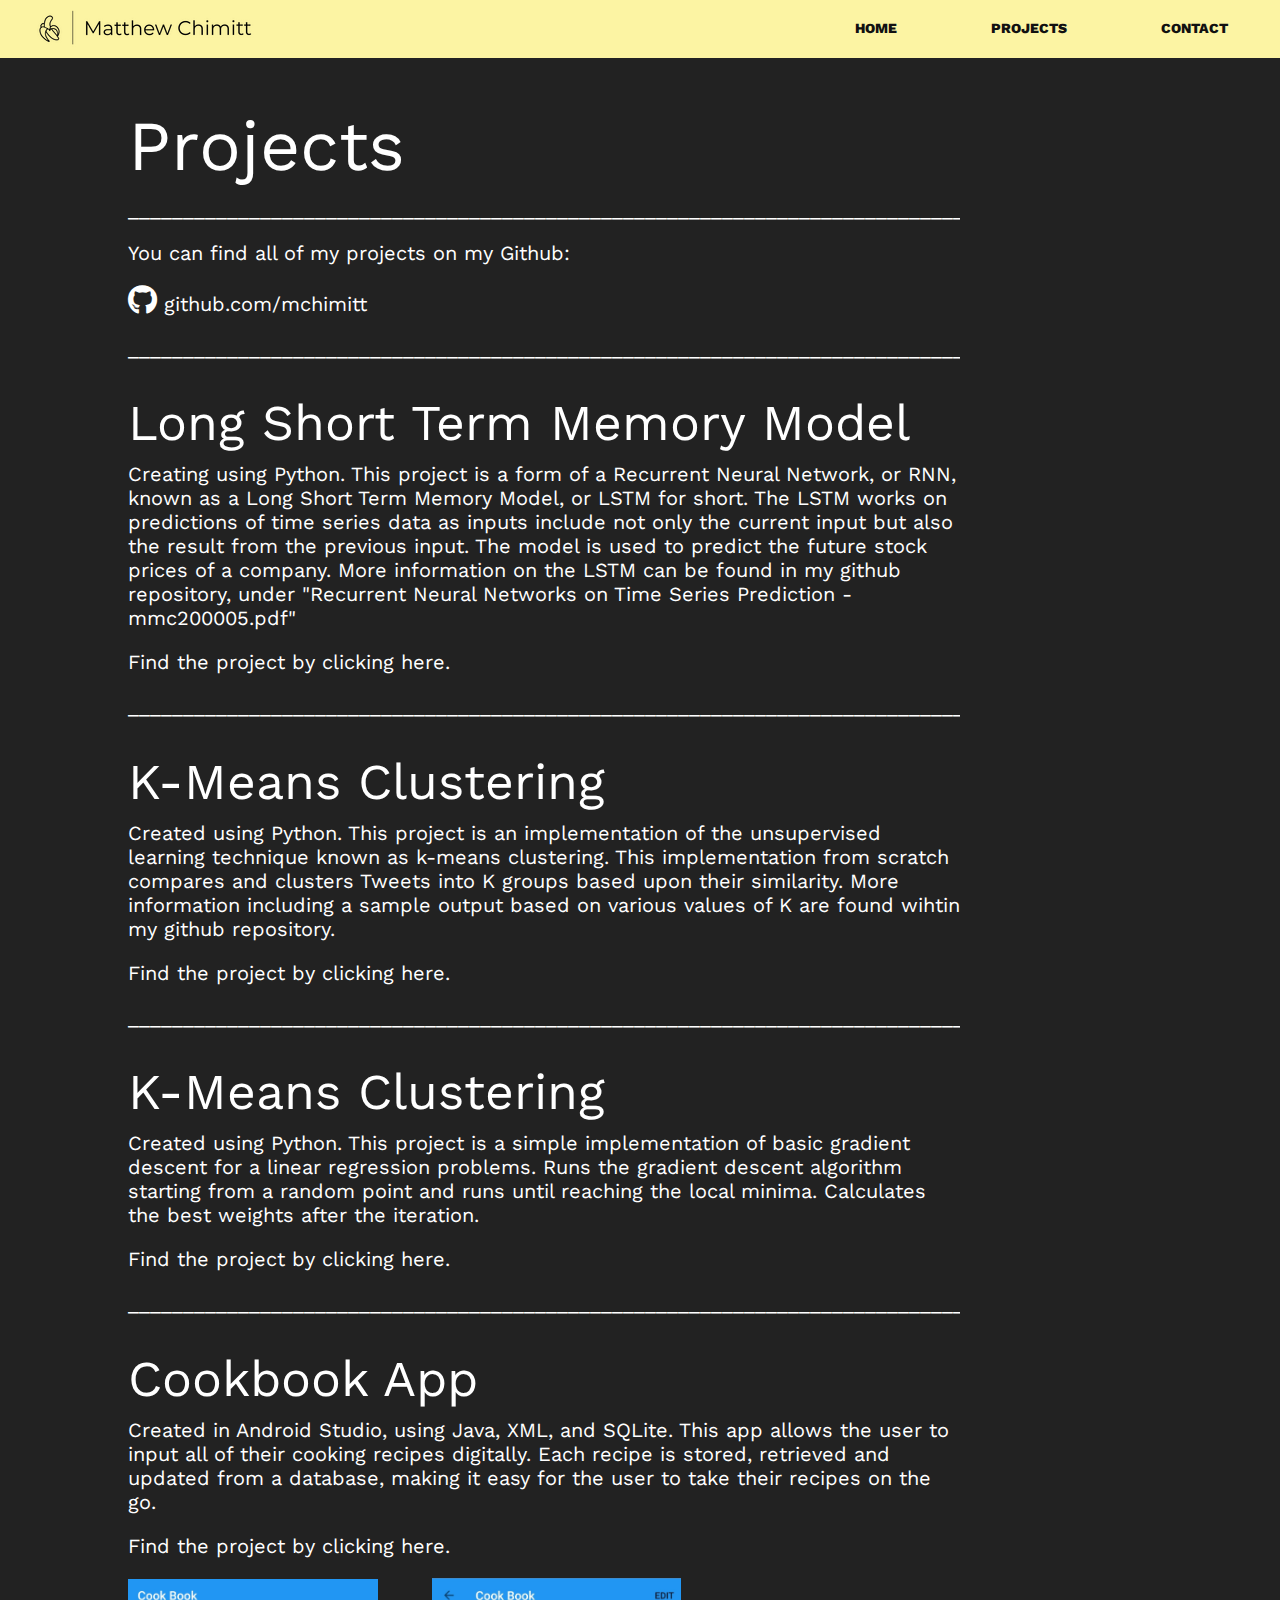
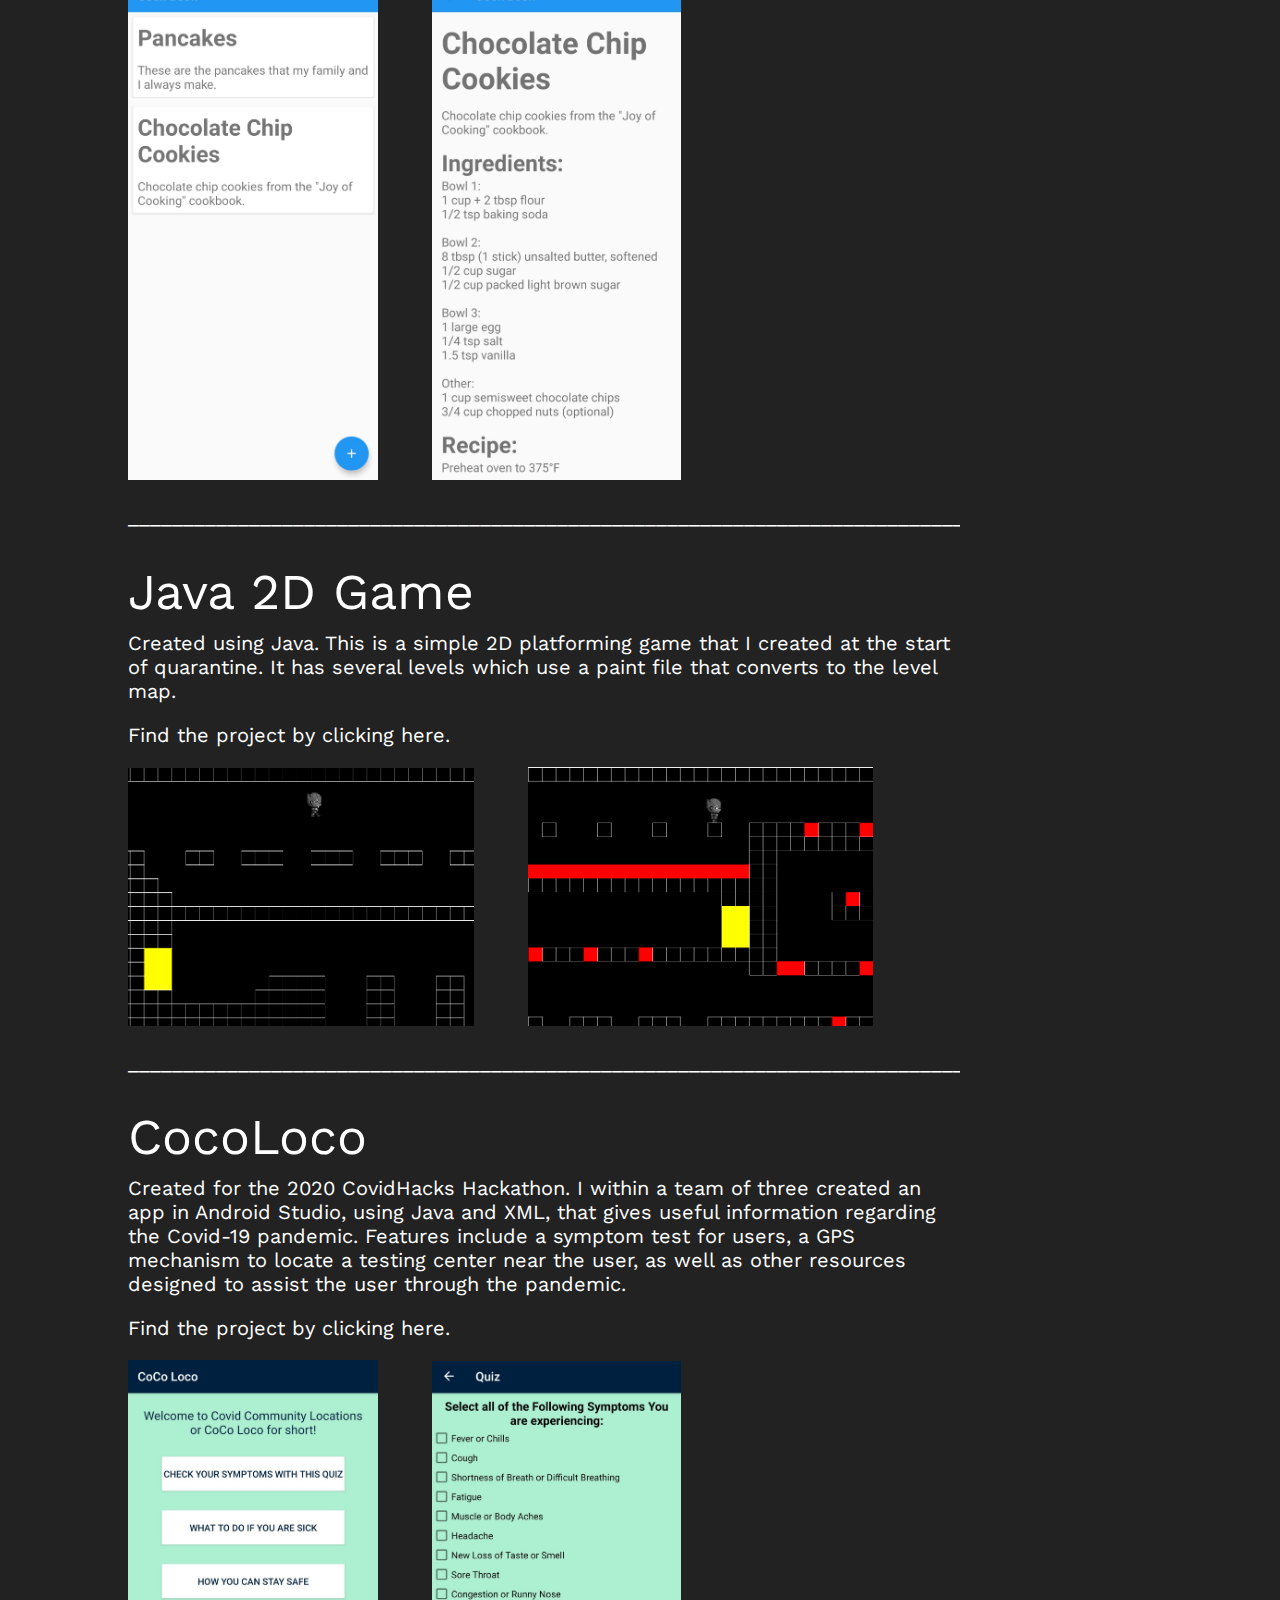
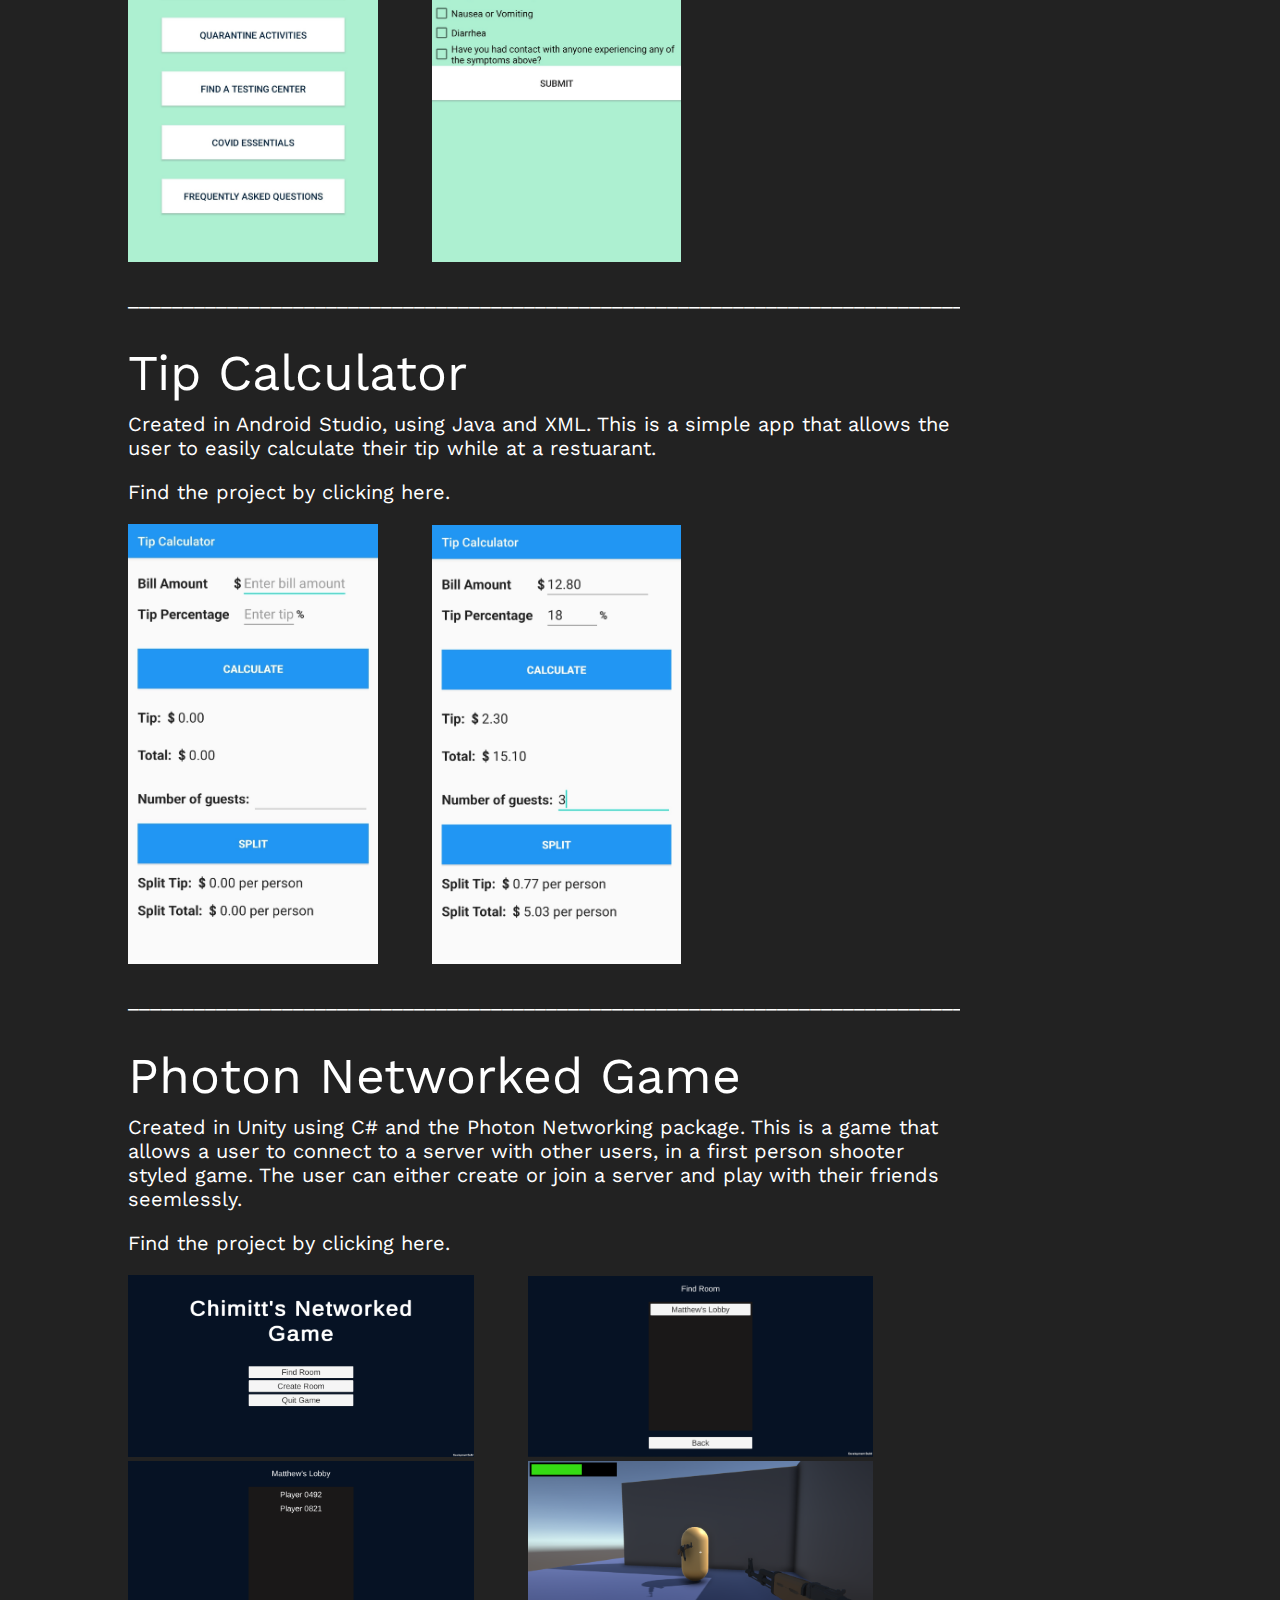
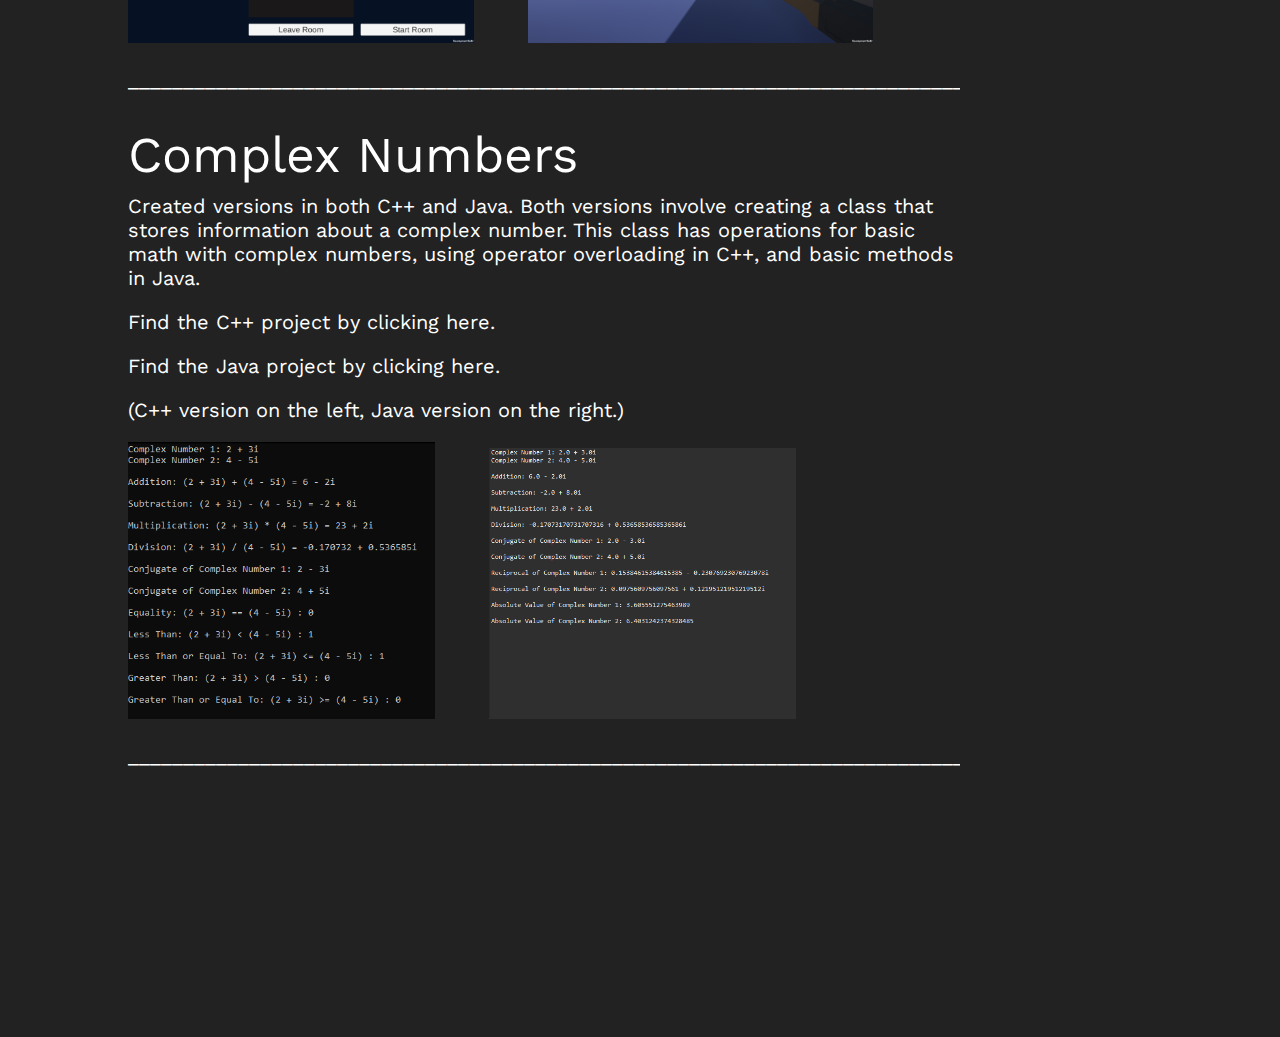
==== commit 2fefbcc3: "Adding Machine Learning Projects" ====
--- a/projects.html
+++ b/projects.html
@@ -32,6 +32,40 @@
     <div class="separator"><p>_______________________________________________________________________________</p></div>
 
     <div class="projects">
+
+    <div class="projLSTM">
+        <div class="projText">
+            <h1>Long Short Term Memory Model</h1>
+            <p>Creating using Python. This project is a form of a Recurrent Neural Network, or RNN, known as a Long Short Term Memory Model, or LSTM for short. The LSTM works on predictions of time series data as inputs include not only the current input but also the result from the previous input. The model is used to predict the future stock prices of a company. More information on the LSTM can be found in my github repository, under "Recurrent Neural Networks on Time Series Prediction - mmc200005.pdf"</p>
+            <p><a href="https://github.com/mchimitt/LSTM-Project">Find the project by clicking here.</a></p>
+        </div>
+        <!-- <div class=mobileImages>
+            <img class="cookbookImg1" src="sources/imgCookbook1.jpg" alt="Cookbook App">
+            <img class="cookbookImg2" src="sources/imgCookbook2.jpg" alt="Cookbook App">
+        </div> -->
+    </div>
+    <div class="separator"><p>_______________________________________________________________________________</p></div>
+
+    <div class="projKMeans">
+        <div class="projText">
+            <h1>K-Means Clustering</h1>
+            <p>Created using Python. This project is an implementation of the unsupervised learning technique known as k-means clustering. This implementation from scratch compares and clusters Tweets into K groups based upon their similarity. More information including a sample output based on various values of K are found wihtin my github repository.</p>
+            <p><a href="https://github.com/mchimitt/K-Means-Clustering">Find the project by clicking here.</a></p>
+        </div>
+    </div>
+    <div class="separator"><p>_______________________________________________________________________________</p></div>
+
+
+    <div class="projGradientDescent">
+        <div class="projText">
+            <h1>K-Means Clustering</h1>
+            <p>Created using Python. This project is a simple implementation of basic gradient descent for a linear regression problems. Runs the gradient descent algorithm starting from a random point and runs until reaching the local minima. Calculates the best weights after the iteration.</p>
+            <p><a href="https://github.com/mchimitt/Gradient-Descent">Find the project by clicking here.</a></p>
+        </div>
+    </div>
+    <div class="separator"><p>_______________________________________________________________________________</p></div>
+
+
 
     <div class="projCookbook">
         <div class="projText">
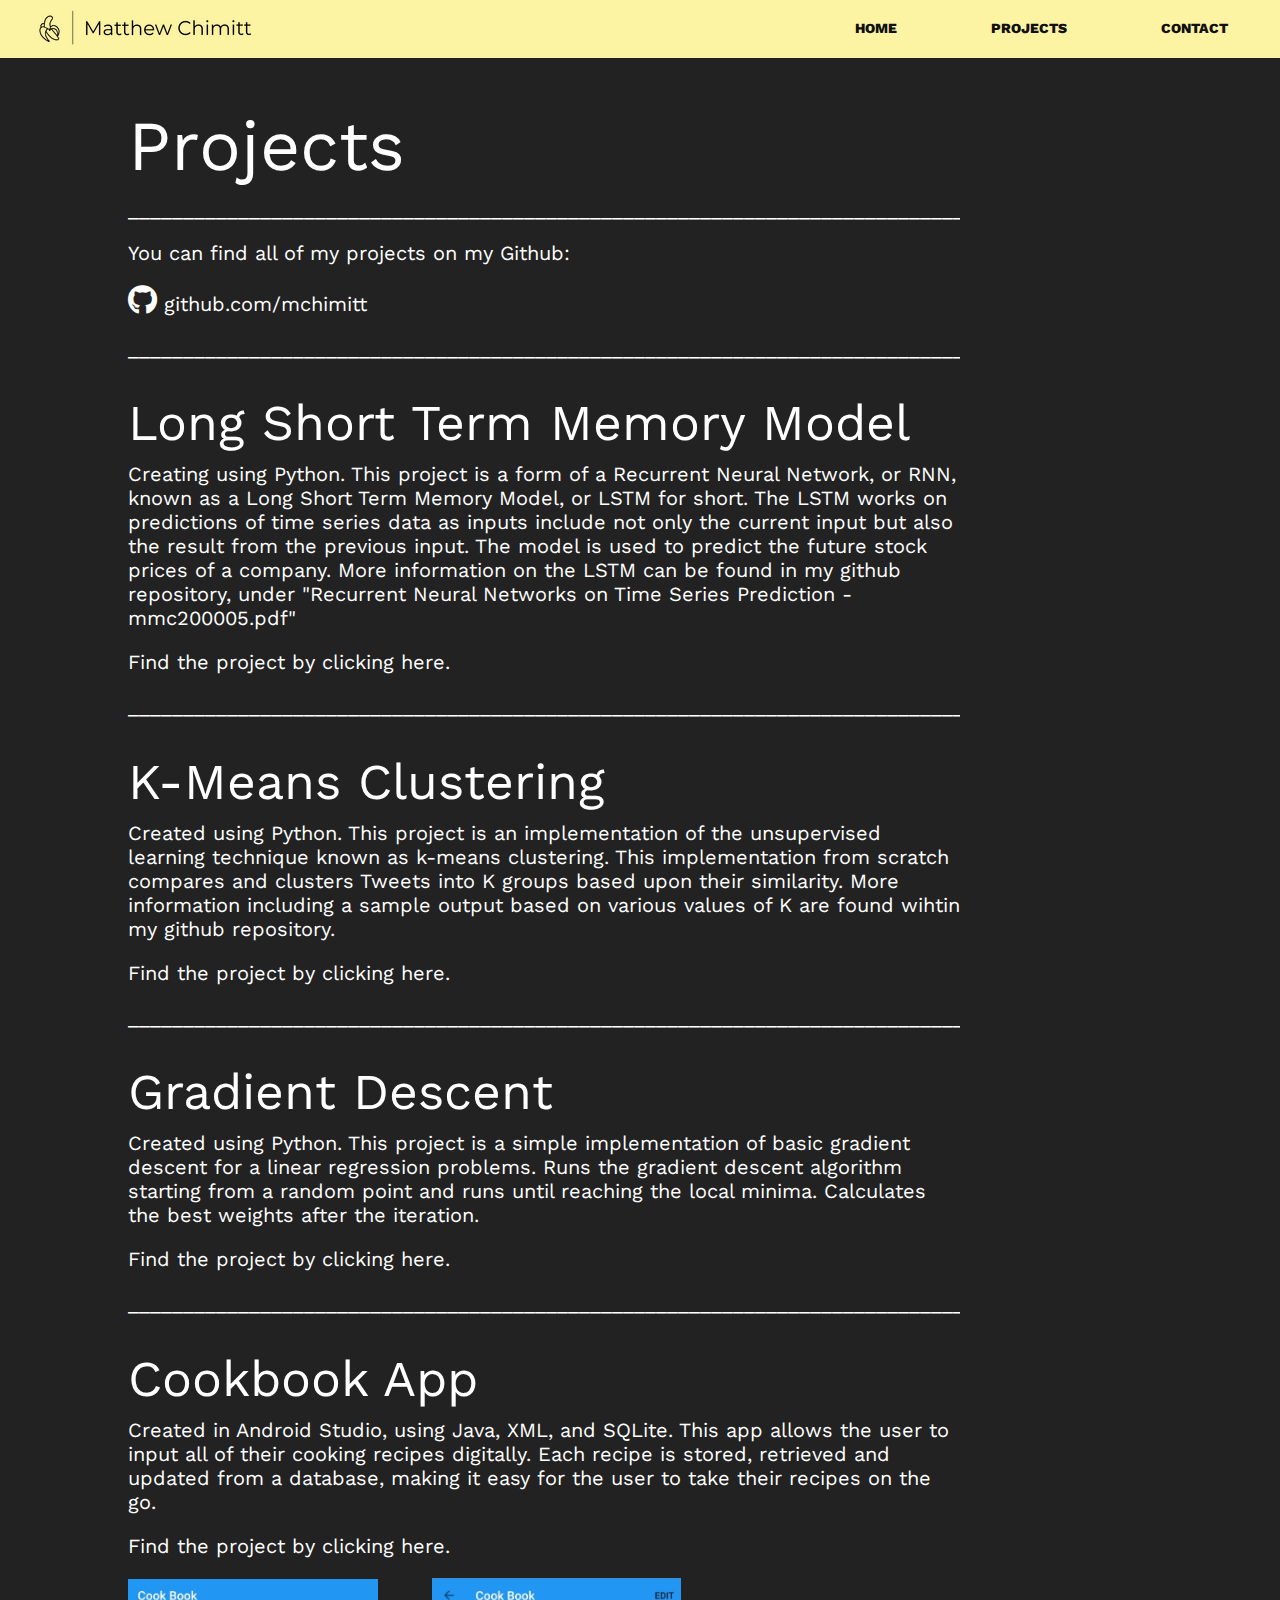
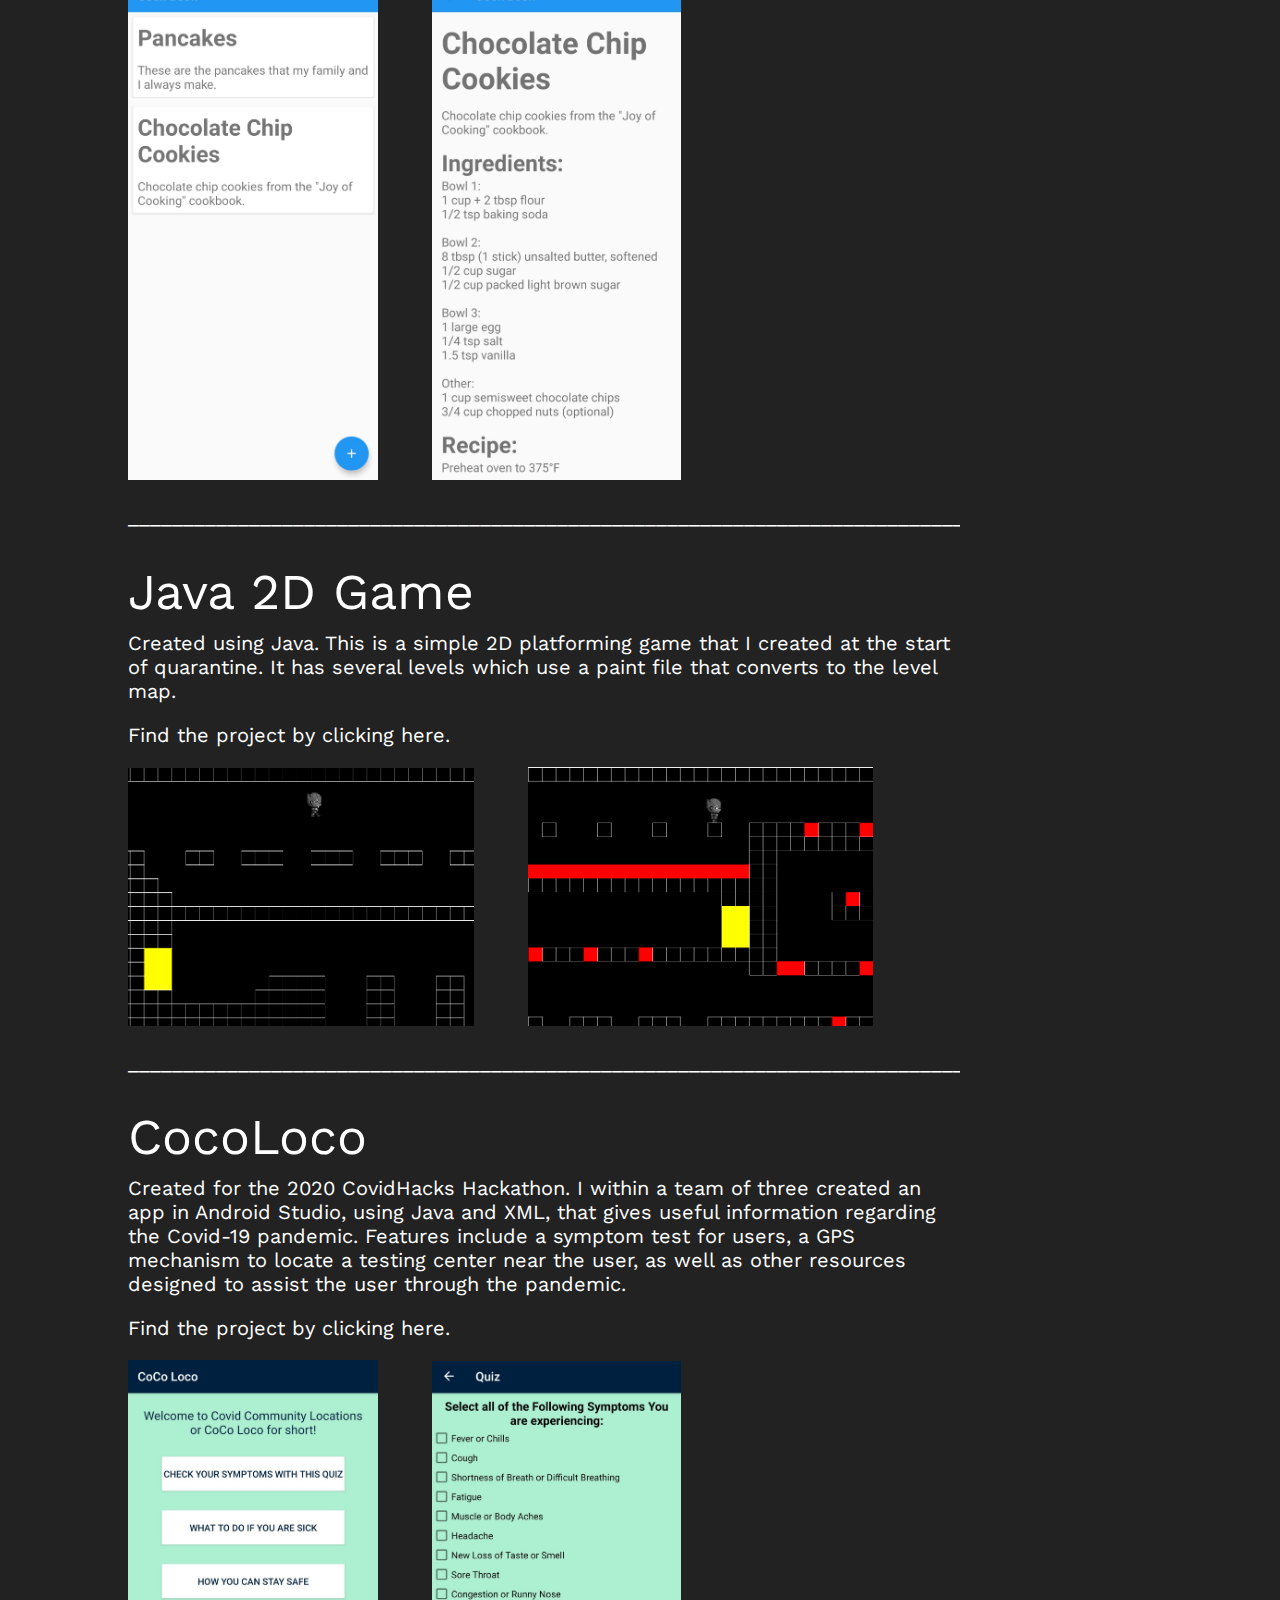
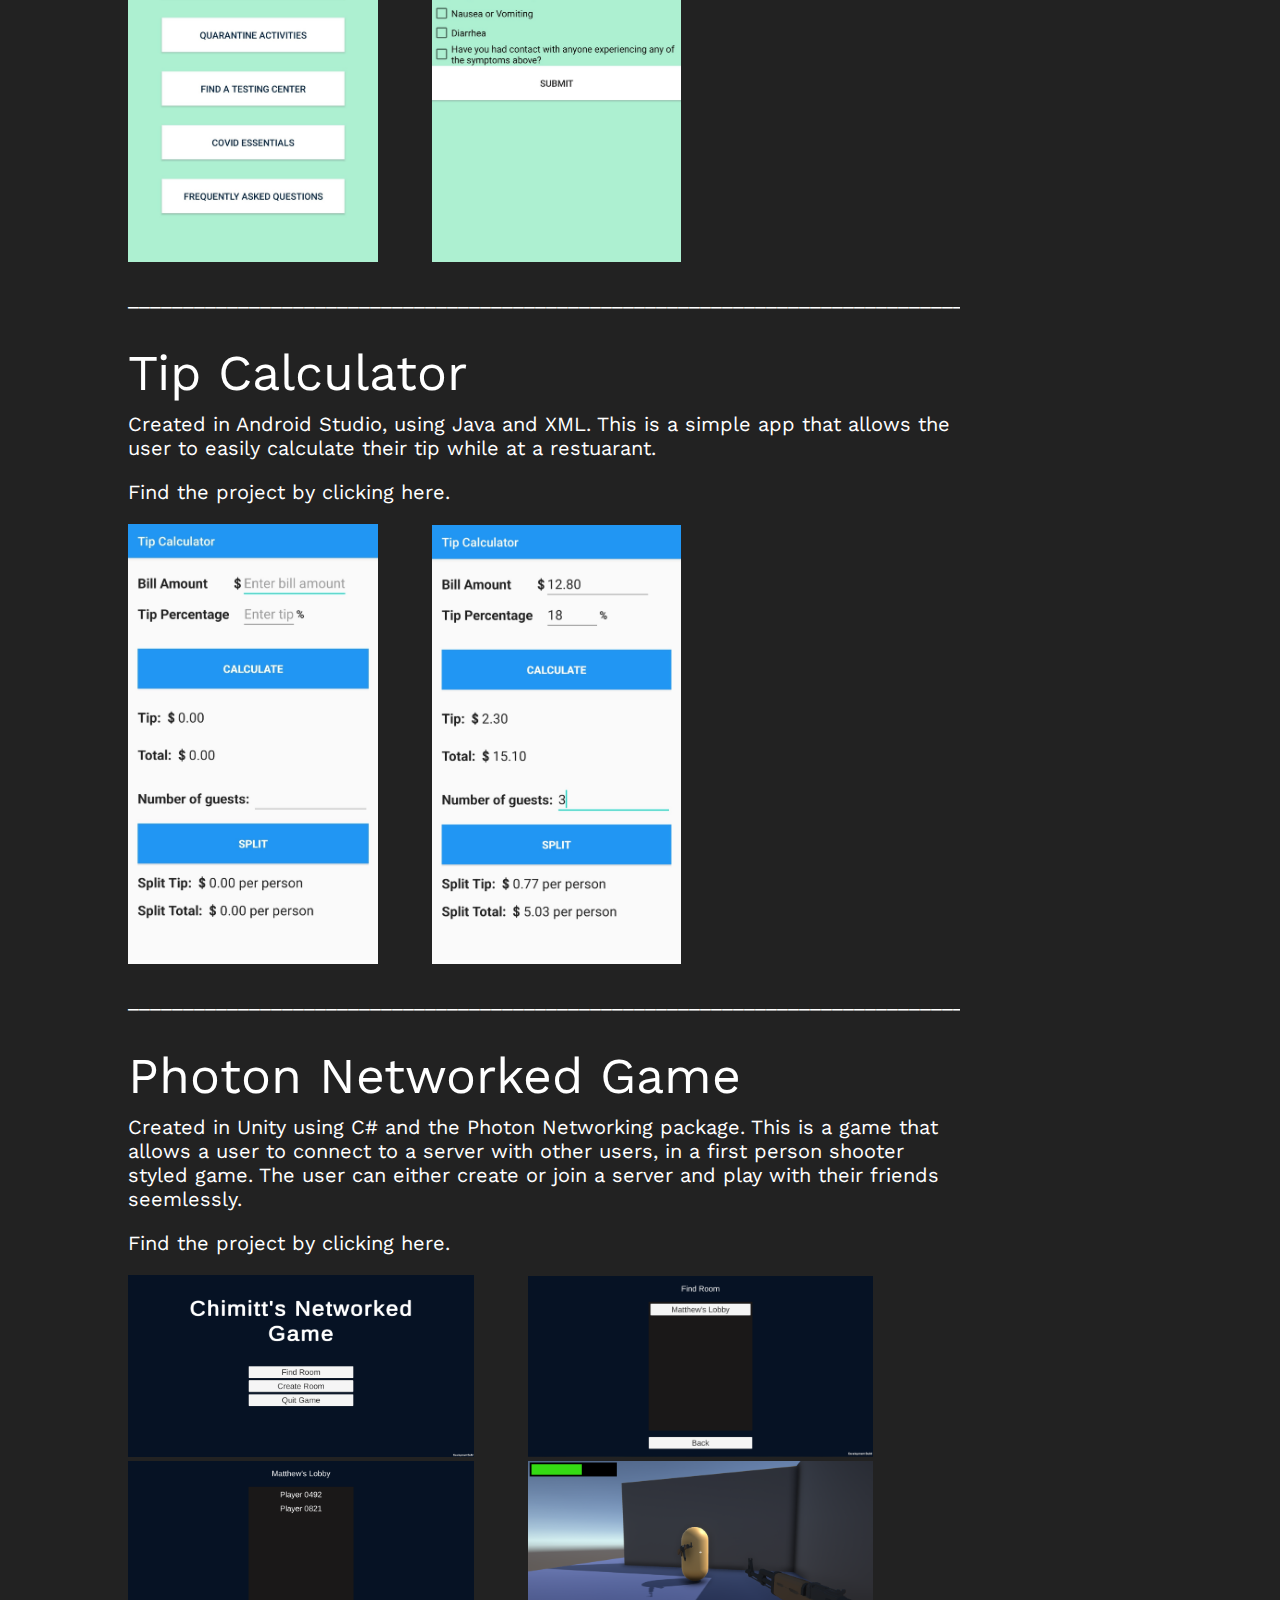
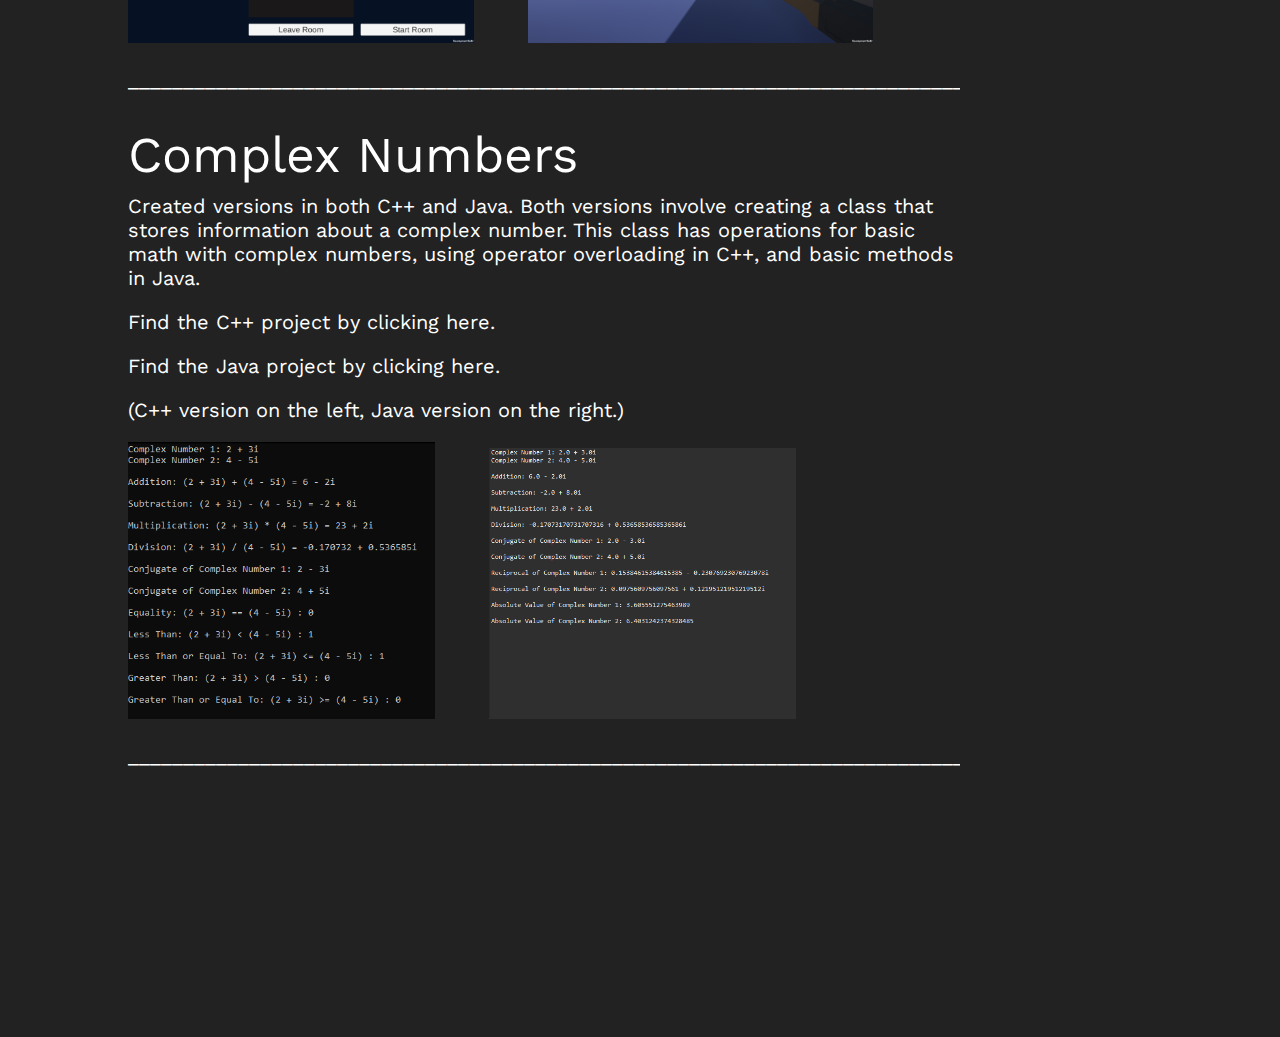
==== commit bcaf7fb7: "Fixing the Gradient Descent Entry" ====
--- a/projects.html
+++ b/projects.html
@@ -58,7 +58,7 @@
 
     <div class="projGradientDescent">
         <div class="projText">
-            <h1>K-Means Clustering</h1>
+            <h1>Gradient Descent</h1>
             <p>Created using Python. This project is a simple implementation of basic gradient descent for a linear regression problems. Runs the gradient descent algorithm starting from a random point and runs until reaching the local minima. Calculates the best weights after the iteration.</p>
             <p><a href="https://github.com/mchimitt/Gradient-Descent">Find the project by clicking here.</a></p>
         </div>
